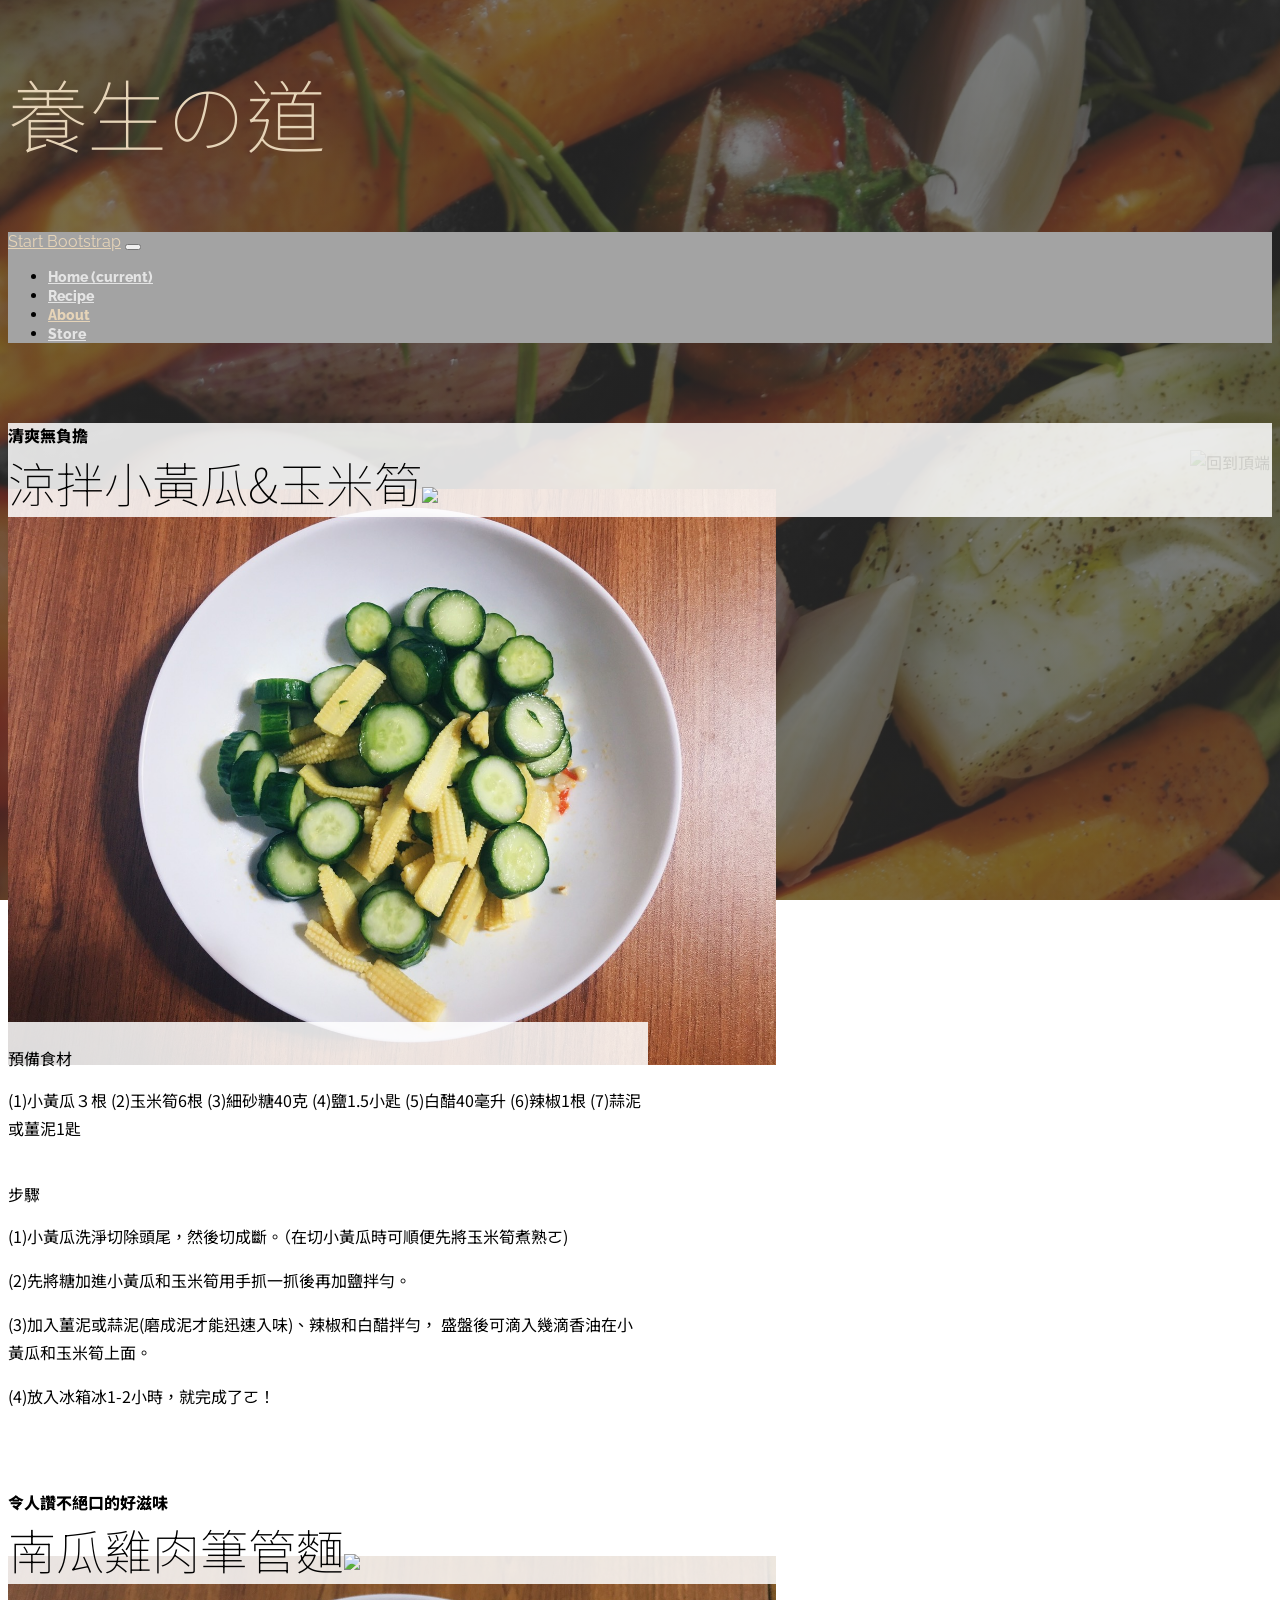
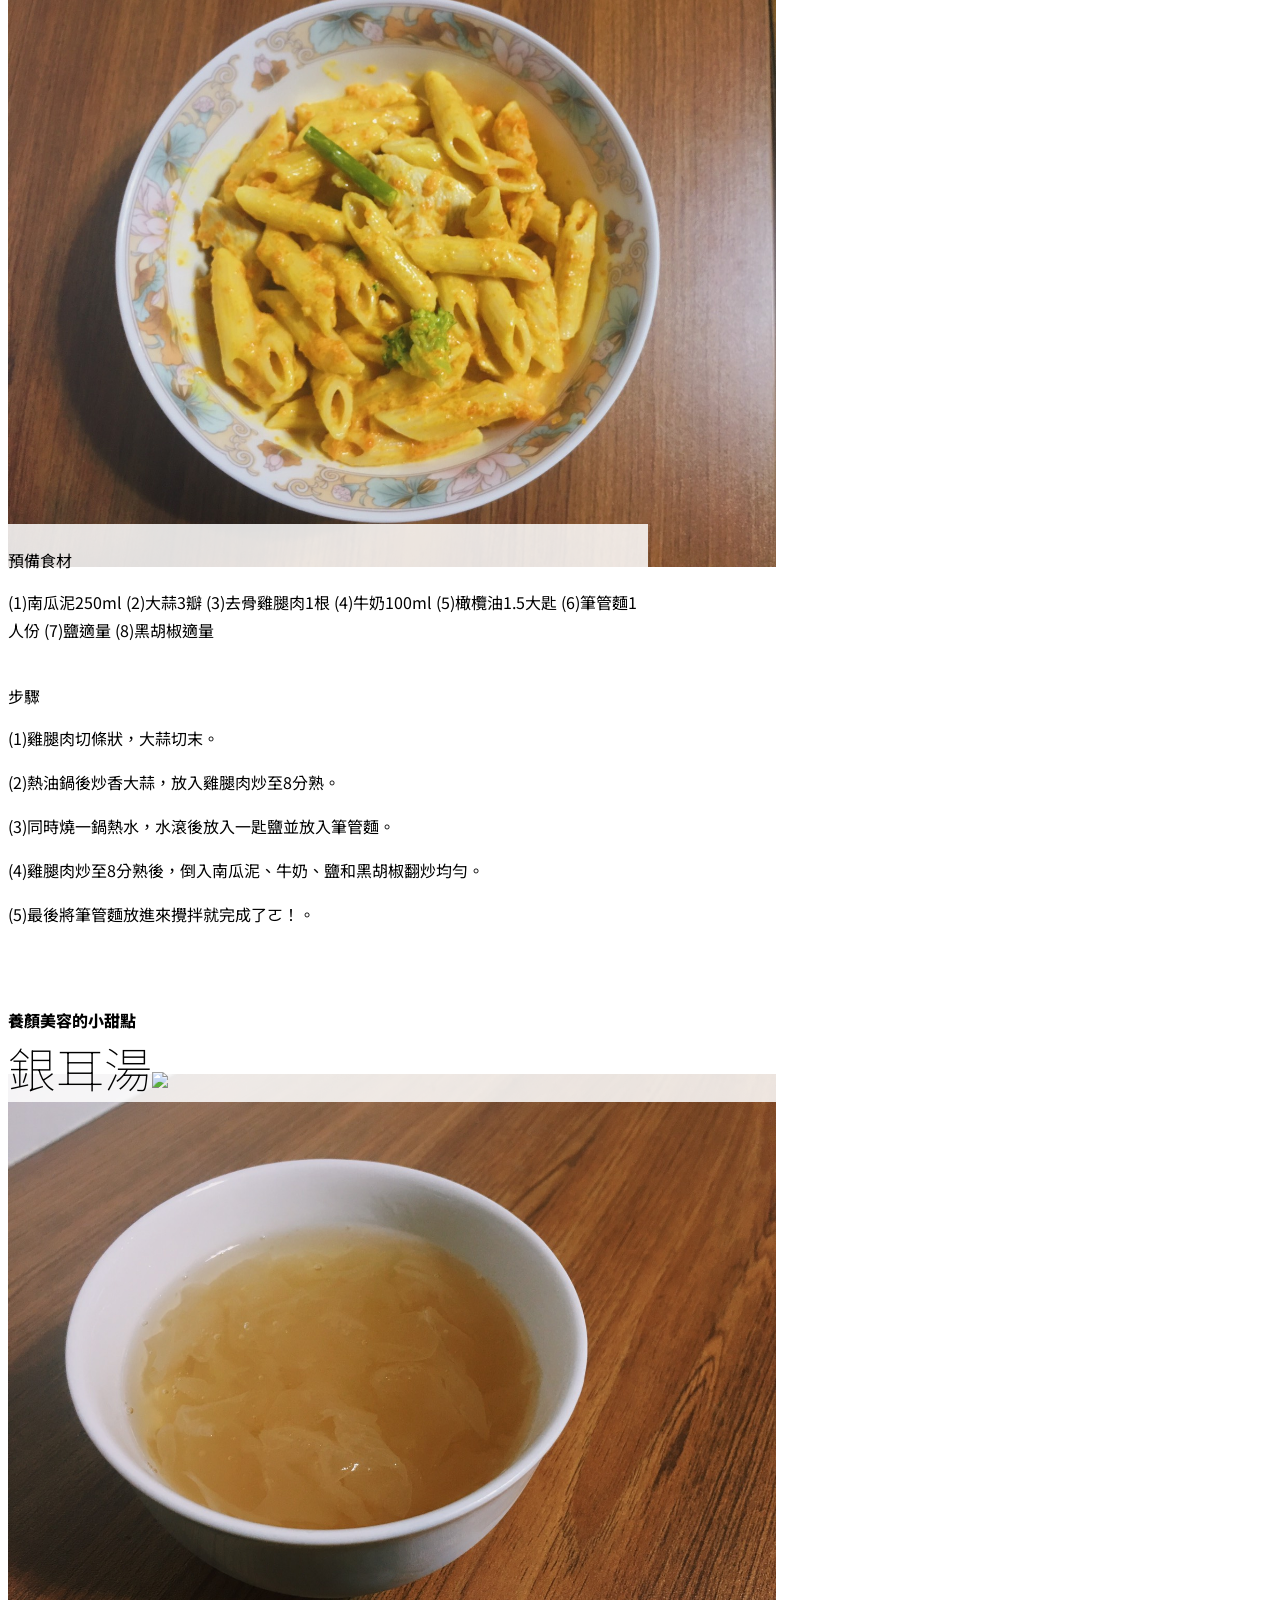
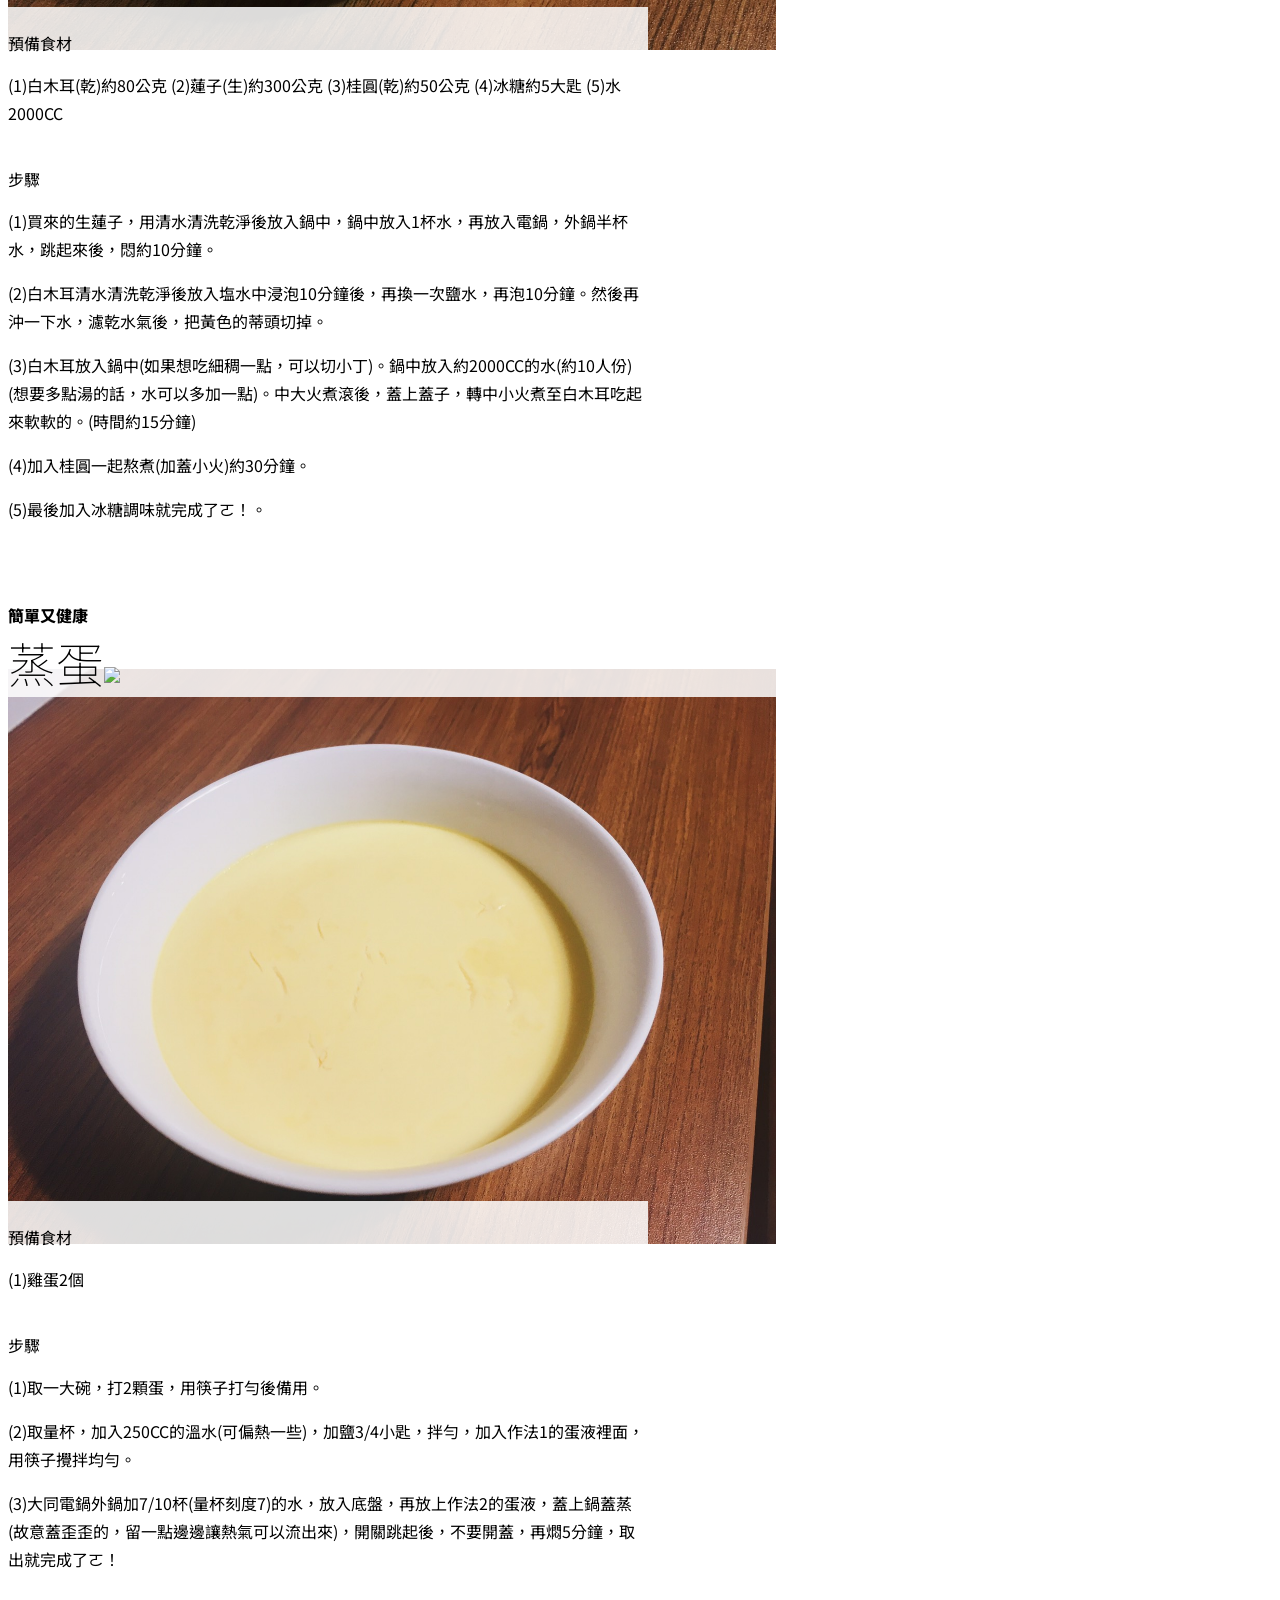
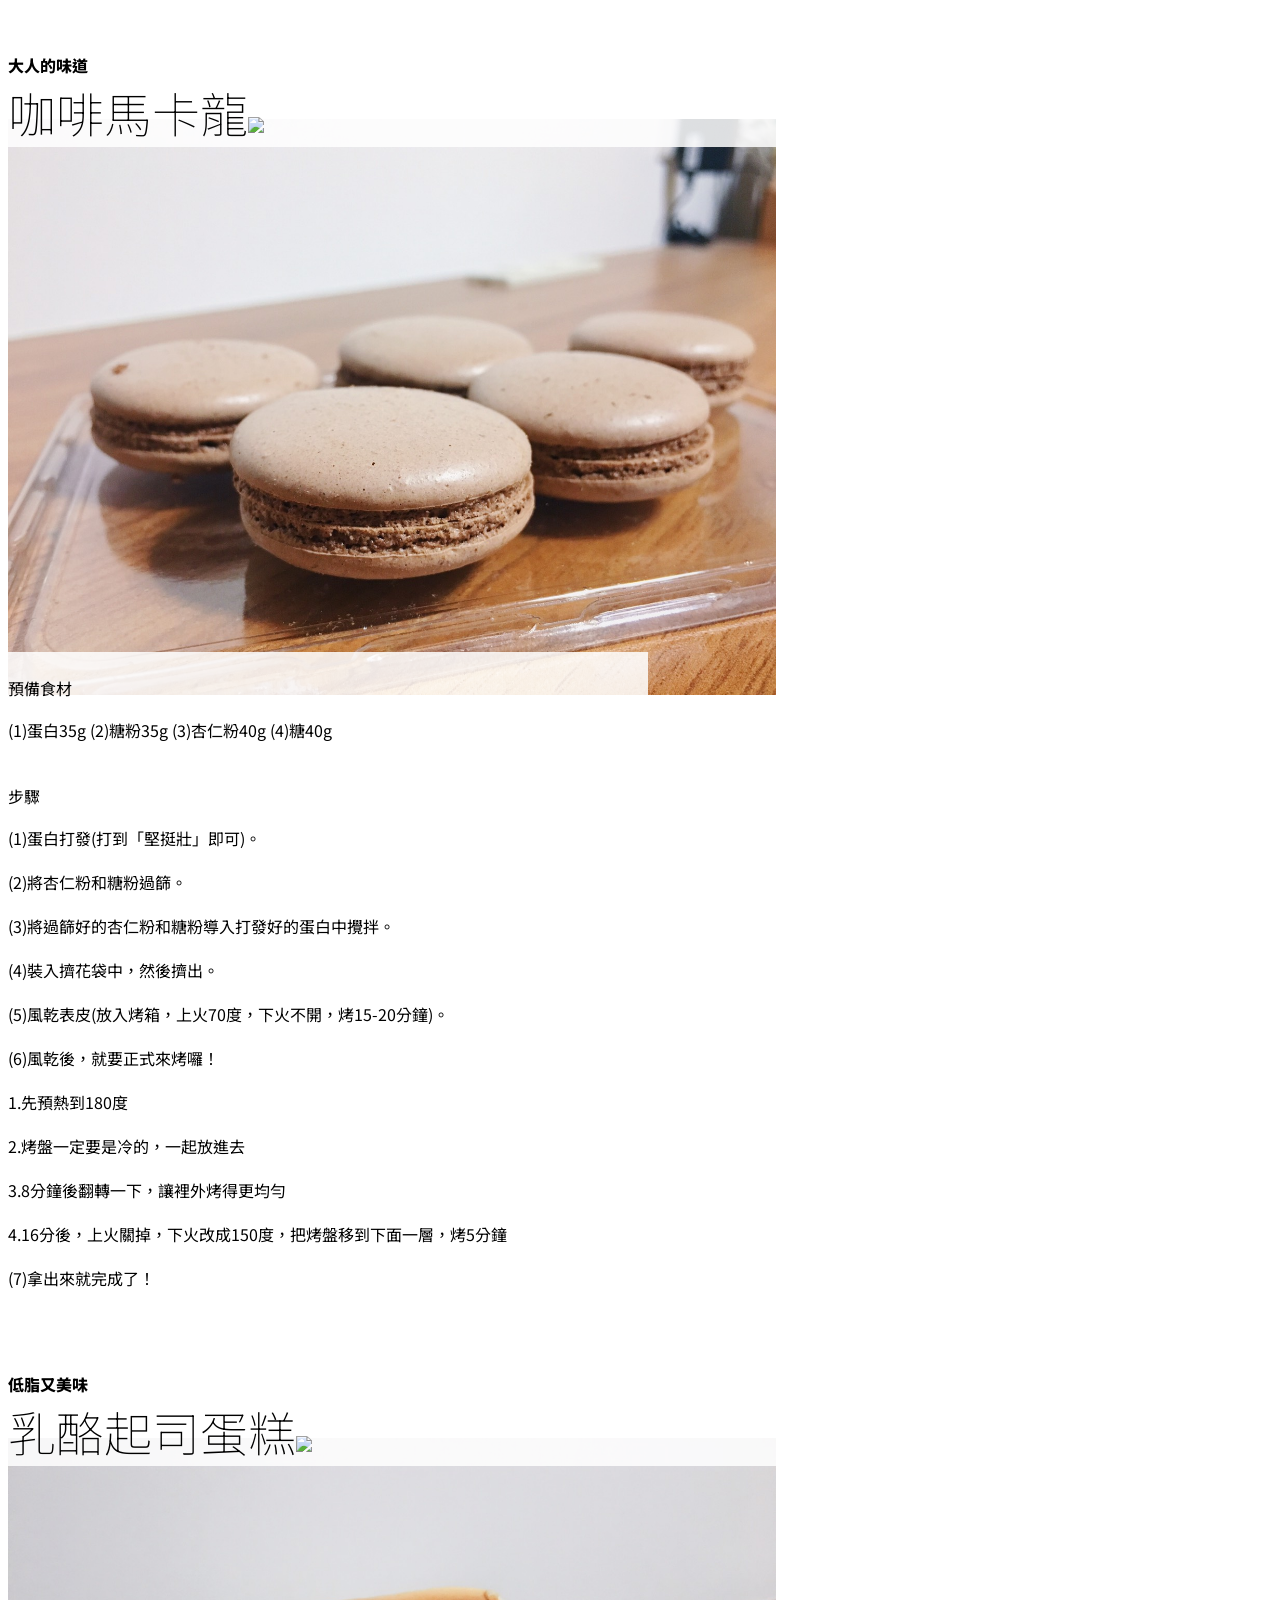
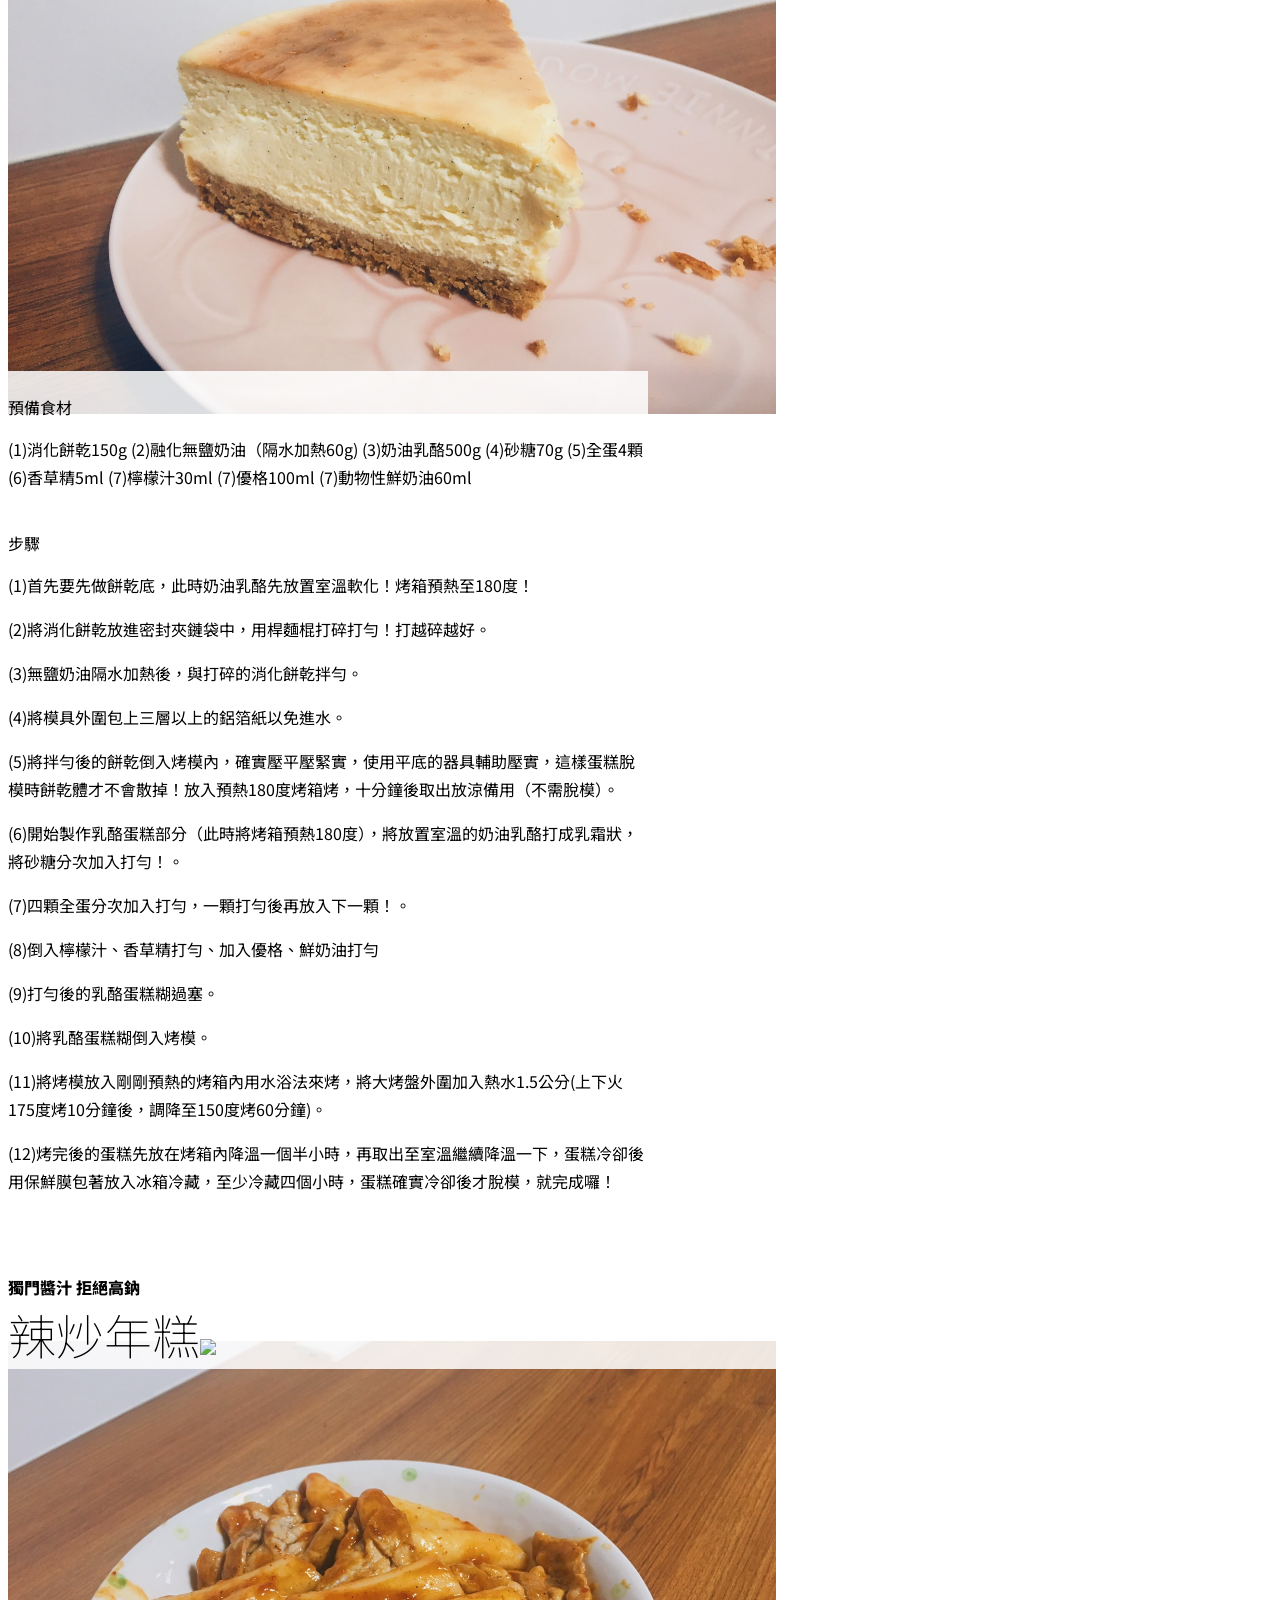
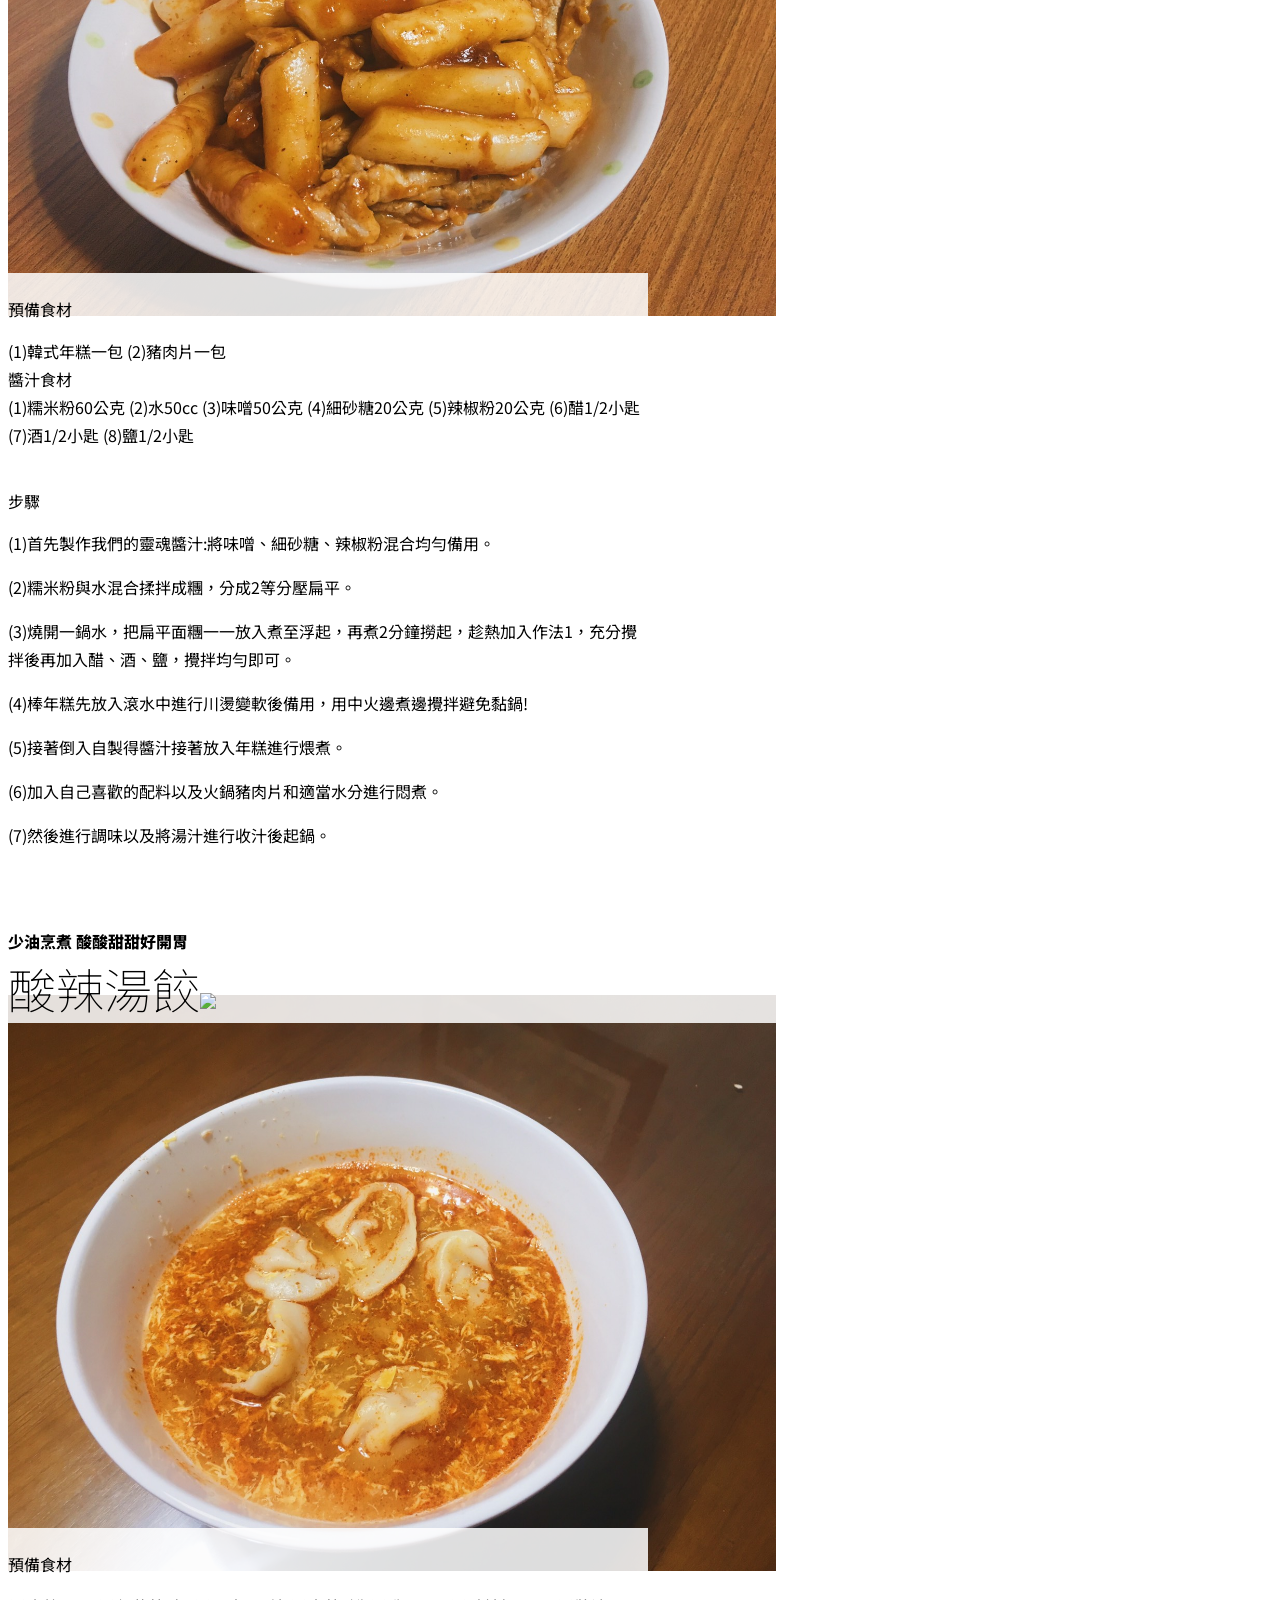
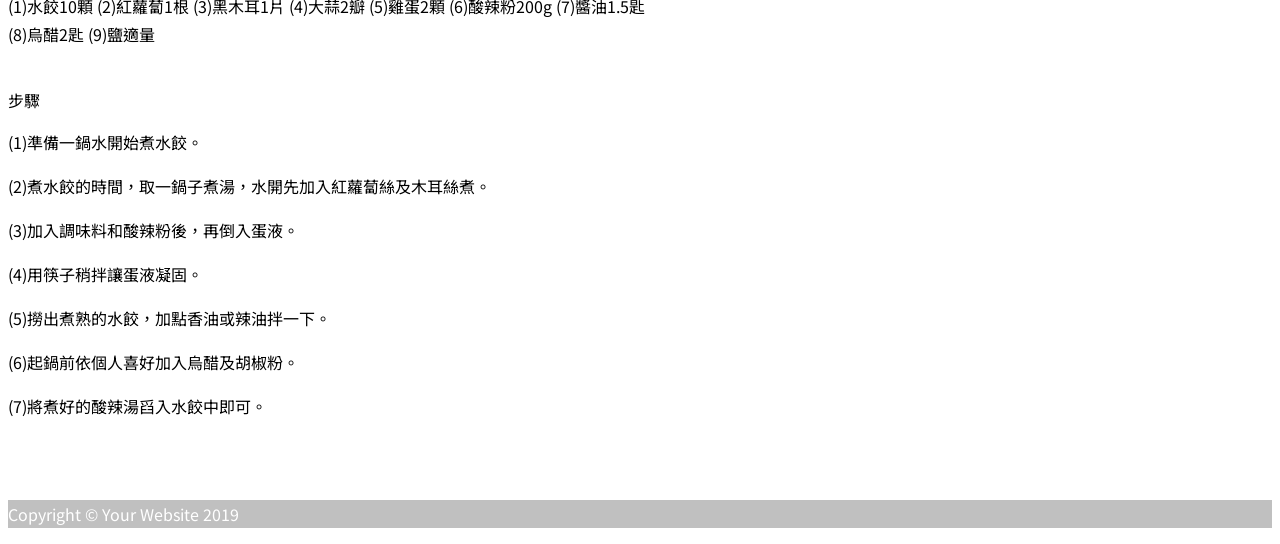
==== about.html @ 96e147b9 "Update about.html" ====
<!DOCTYPE html>
	<html lang="en">
	

	<head>
	<link href="https://unpkg.com/aos@2.3.1/dist/aos.css" rel="stylesheet">
	  <meta charset="utf-8">
	  <meta name="viewport" content="width=device-width, initial-scale=1, shrink-to-fit=no">
	  <meta name="description" content="">
	  <meta name="author" content="">
	

	  <title>養生の道--食譜</title>
	

	  <!-- Bootstrap core CSS -->
	  <link href="vendor/bootstrap/css/bootstrap.min.css" rel="stylesheet">
	

	  <!-- Custom fonts for this template -->
	  <link href="https://fonts.googleapis.com/css?family=Raleway:100,100i,200,200i,300,300i,400,400i,500,500i,600,600i,700,700i,800,800i,900,900i" rel="stylesheet">
	  <link href="https://fonts.googleapis.com/css?family=Lora:400,400i,700,700i" rel="stylesheet">
	

	  <!-- Custom styles for this template -->
	  <link href="css/business-casual.min.css" rel="stylesheet">
	

	  <!-- google正體中文字型 -->
	  <link href="https://fonts.googleapis.com/css?family=Noto+Sans+TC" rel="stylesheet">
	  
	  <!-- Custom styles for this template -->
	  <link href="css/resume.min.css" rel="stylesheet">
	

	  <!-- 連接新的css檔案 -->
	  <link href="css/myresume.css" rel="stylesheet">
	<script src='http://ajax.googleapis.com/ajax/libs/jquery/1.8.2/jquery.min.js'></script>
		
		
	</head>
		
	

	

	

	<body>
		
	  <h1 class="site-heading text-center text-white d-none d-lg-block" id="home">
	    <span class="site-heading-upper text-primary mb-3"></span>
	    <span class="site-heading-lower text-primary mb-3">養生の道</span>
	  </h1>
	

	

	  <!-- Navigation -->
	 <div class="dropdowns">
	  <nav class="navbar navbar-expand-lg navbar-dark py-lg-4" id="mainNav">
	    <div class="container">
	      <a class="navbar-brand text-uppercase text-expanded font-weight-bold d-lg-none" href="#">Start Bootstrap</a>
	      <button class="navbar-toggler" type="button" data-toggle="collapse" data-target="#navbarResponsive" aria-controls="navbarResponsive" aria-expanded="false" aria-label="Toggle navigation">
	        <span class="navbar-toggler-icon"></span>
	      </button>
	      <div class="collapse navbar-collapse" id="navbarResponsive">
	        <ul class="navbar-nav mx-auto">
	          <li class="nav-item px-lg-4">
	            <a class="nav-link text-uppercase text-expanded" href="index.html">Home
	              <span class="sr-only">(current)</span>
	            </a>
	          </li>
	          <li class="nav-item px-lg-4">
	            <a class="nav-link text-uppercase text-expanded" href="products.html">Recipe</a>
	          </li>
	          <li class="nav-item active px-lg-4">
	            <a class="nav-link text-uppercase text-expanded" href="about.html">About</a>
	          </li>
	          <li class="nav-item px-lg-4">
	            <a class="nav-link text-uppercase text-expanded" href="store.html">Store</a>
	          </li>
	        </ul>
	      </div>
	    </div>
	  </nav>
	   </div>
	

		
		
	  <section class="page-section" id="1"> 
	    <div class="container" data-aos="fade-up">
	      <div class="product-item" data-aos="fade-up">
	        <div class="product-item-title d-flex" data-aos="fade-up">
	          <div class="bg-faded p-5 d-flex ml-auto rounded" data-aos="fade-up">
	            <h2 class="section-heading mb-0">
	              <span class="section-heading-upper">清爽無負擔</span>
	              <span class="section-heading-lower">涼拌小黃瓜&玉米筍<img src="https://img.icons8.com/wired/64/000000/salad.png"></span>
	            </h2>
	          </div>
	        </div>
	        <img class="product-item-img mx-auto d-flex rounded img-fluid mb-3 mb-lg-0" src="img/小黃瓜.jpg" alt="小黃瓜" data-aos="fade-up">
	        <div class="product-item-description d-flex mr-auto">
	          <div class="bg-faded p-5 rounded" data-aos="fade-up">
	            <br>預備食材</br>
	           <p class="mb-0">(1)小黃瓜３根
	                (2)玉米筍6根
	                (3)細砂糖40克
	                (4)鹽1.5小匙
	                (5)白醋40毫升
	                (6)辣椒1根
	                (7)蒜泥或薑泥1匙
	                </p>
	          <br>步驟</br>
	            <p class="mb-0">(1)小黃瓜洗淨切除頭尾，然後切成斷。（在切小黃瓜時可順便先將玉米筍煮熟ㄛ)</p>
	            <p class="mb-0">(2)先將糖加進小黃瓜和玉米筍用手抓一抓後再加鹽拌勻。</p>
	            <p class="mb-0">(3)加入薑泥或蒜泥(磨成泥才能迅速入味)、辣椒和白醋拌勻， 盛盤後可滴入幾滴香油在小黃瓜和玉米筍上面。</p>
	            <p class="mb-0">(4)放入冰箱冰1-2小時，就完成了ㄛ！</p>
	          </div>
	        </div>
	      </div>
	    </div>
	  </section>
	

	  <section class="page-section" id="2">
	    <div class="container" data-aos="fade-up">
	      <div class="product-item">
	        <div class="product-item-title d-flex">
	          <div class="bg-faded p-5 d-flex mr-auto rounded">
	            <h2 class="section-heading mb-0">
	              <span class="section-heading-upper">令人讚不絕口的好滋味</span>
	              <span class="section-heading-lower">南瓜雞肉筆管麵<img src="https://img.icons8.com/ios/50/000000/pumpkin.png"></span>
	            </h2>
	          </div>
	        </div>
	        <img class="product-item-img mx-auto d-flex rounded img-fluid mb-3 mb-lg-0" src="img/南瓜麵.jpg" alt="南瓜麵">
	        <div class="product-item-description d-flex ml-auto">
	          <div class="bg-faded p-5 rounded" data-aos="fade-up">
	            <br>預備食材</br>
	           <p class="mb-0">(1)南瓜泥250ml
	                (2)大蒜3瓣
	                (3)去骨雞腿肉1根
	                (4)牛奶100ml
	                (5)橄欖油1.5大匙
	                (6)筆管麵1人份
	                (7)鹽適量
	                (8)黑胡椒適量
	               
	                </p>
	          <br>步驟</br>
	            <p class="mb-0">(1)雞腿肉切條狀，大蒜切末。</p>
	            <p class="mb-0">(2)熱油鍋後炒香大蒜，放入雞腿肉炒至8分熟。</p>
	            <p class="mb-0">(3)同時燒一鍋熱水，水滾後放入一匙鹽並放入筆管麵。</p>
	            <p class="mb-0">(4)雞腿肉炒至8分熟後，倒入南瓜泥、牛奶、鹽和黑胡椒翻炒均勻。</p>
	            <p class="mb-0">(5)最後將筆管麵放進來攪拌就完成了ㄛ！。</p>
	          </div>
	        </div>
	      </div>
	    </div>
	  </section>
	

	  <section class="page-section" id="3">
	    <div class="container" data-aos="fade-up">
	      <div class="product-item">
	        <div class="product-item-title d-flex">
	          <div class="bg-faded p-5 d-flex ml-auto rounded">
	            <h2 class="section-heading mb-0">
	              <span class="section-heading-upper">養顏美容的小甜點</span>
	              <span class="section-heading-lower">銀耳湯<img src="https://img.icons8.com/ios/50/000000/bowl-with-spoon.png"></span>
	            </h2>
	          </div>
	        </div>
	        <img class="product-item-img mx-auto d-flex rounded img-fluid mb-3 mb-lg-0" src="img/銀耳湯.jpg" alt="銀耳湯">
	        <div class="product-item-description d-flex mr-auto">
	          <div class="bg-faded p-5 rounded" data-aos="fade-up">
	             <br>預備食材</br>
	           <p class="mb-0">(1)白木耳(乾)約80公克
	                (2)蓮子(生)約300公克
	                (3)桂圓(乾)約50公克
	                (4)冰糖約5大匙
	                (5)水2000CC
	                </p>
	          <br>步驟</br>
	            <p class="mb-0">(1)買來的生蓮子，用清水清洗乾淨後放入鍋中，鍋中放入1杯水，再放入電鍋，外鍋半杯水，跳起來後，悶約10分鐘。</p>
	            <p class="mb-0">(2)白木耳清水清洗乾淨後放入塩水中浸泡10分鐘後，再換一次鹽水，再泡10分鐘。然後再沖一下水，濾乾水氣後，把黃色的蒂頭切掉。</p>
	            <p class="mb-0">(3)白木耳放入鍋中(如果想吃細稠一點，可以切小丁)。鍋中放入約2000CC的水(約10人份)(想要多點湯的話，水可以多加一點)。中大火煮滾後，蓋上蓋子，轉中小火煮至白木耳吃起來軟軟的。(時間約15分鐘)</p>
	            <p class="mb-0">(4)加入桂圓一起熬煮(加蓋小火)約30分鐘。</p>
	            <p class="mb-0">(5)最後加入冰糖調味就完成了ㄛ！。</p>
	          
	          
	          </div>
	        </div>
	      </div>
	    </div>
	  </section>
	

	  <section class="page-section" id="4">
	    <div class="container" data-aos="fade-up">
	      <div class="product-item">
	        <div class="product-item-title d-flex">
	          <div class="bg-faded p-5 d-flex mr-auto rounded">
	            <h2 class="section-heading mb-0">
	              <span class="section-heading-upper">簡單又健康</span>
	              <span class="section-heading-lower">蒸蛋<img src="https://img.icons8.com/ios/50/000000/eggs.png"></span>
	            </h2>
	          </div>
	        </div>
	        <img class="product-item-img mx-auto d-flex rounded img-fluid mb-3 mb-lg-0" src="img/蒸蛋.jpg" alt="蒸蛋">
	        <div class="product-item-description d-flex ml-auto">
	          <div class="bg-faded p-5 rounded" data-aos="fade-up">
	            <br>預備食材</br>
	           <p class="mb-0">(1)雞蛋2個
	                </p>
	          <br>步驟</br>
	            <p class="mb-0">(1)取一大碗，打2顆蛋，用筷子打勻後備用。</p>
	            <p class="mb-0">(2)取量杯，加入250CC的溫水(可偏熱一些)，加鹽3/4小匙，拌勻，加入作法1的蛋液裡面，用筷子攪拌均勻。</p>
	            <p class="mb-0">(3)大同電鍋外鍋加7/10杯(量杯刻度7)的水，放入底盤，再放上作法2的蛋液，蓋上鍋蓋蒸(故意蓋歪歪的，留一點邊邊讓熱氣可以流出來)，開關跳起後，不要開蓋，再燜5分鐘，取出就完成了ㄛ！</p>
	           
	          
	          </div>
	        </div>
	      </div>
	    </div>
	  </section>
	

	    <section class="page-section" id="5">
	    <div class="container" data-aos="fade-up">
	      <div class="product-item">
	        <div class="product-item-title d-flex">
	          <div class="bg-faded p-5 d-flex ml-auto rounded">
	            <h2 class="section-heading mb-0">
	              <span class="section-heading-upper">大人的味道</span>
	              <span class="section-heading-lower">咖啡馬卡龍<img src="https://img.icons8.com/wired/64/000000/pink-macaroon.png"></span>
	            </h2>
	          </div>
	        </div>
	        <img class="product-item-img mx-auto d-flex rounded img-fluid mb-3 mb-lg-0" src="img/馬卡龍.jpg" alt="馬卡龍">
	        <div class="product-item-description d-flex mr-auto">
	          <div class="bg-faded p-5 rounded" data-aos="fade-up">
	              <br>預備食材</br>
	           <p class="mb-0">(1)蛋白35g
	                (2)糖粉35g
	                (3)杏仁粉40g
	                (4)糖40g
	                </p>
	          <br>步驟</br>
	            <p class="mb-0">(1)蛋白打發(打到「堅挺壯」即可)。</p>
	            <p class="mb-0">(2)將杏仁粉和糖粉過篩。</p>
	            <p class="mb-0">(3)將過篩好的杏仁粉和糖粉導入打發好的蛋白中攪拌。</p>
	            <p class="mb-0">(4)裝入擠花袋中，然後擠出。</p>
	            <p class="mb-0">(5)風乾表皮(放入烤箱，上火70度，下火不開，烤15-20分鐘)。</p>
	            <p class="mb-0">(6)風乾後，就要正式來烤囉！</p>
	            <p class="mb-0">       1.先預熱到180度</p>
	            <p class="mb-0">       2.烤盤一定要是冷的，一起放進去</p>
	            <p class="mb-0">       3.8分鐘後翻轉一下，讓裡外烤得更均勻</p>
	            <p class="mb-0">       4.16分後，上火關掉，下火改成150度，把烤盤移到下面一層，烤5分鐘</p>
	            <p class="mb-0">(7)拿出來就完成了！</p>
	          </div>
	        </div>
	      </div>
	    </div>
	  </section>
	  
	  <section class="page-section" id="6">
	    <div class="container" data-aos="fade-up">
	      <div class="product-item">
	        <div class="product-item-title d-flex">
	          <div class="bg-faded p-5 d-flex mr-auto rounded">
	            <h2 class="section-heading mb-0">
	              <span class="section-heading-upper">低脂又美味</span>
	              <span class="section-heading-lower">乳酪起司蛋糕<img src="https://img.icons8.com/wired/64/000000/piece-of-lemon-cake.png"></span>
	            </h2>
	          </div>
	        </div>
	        <img class="product-item-img mx-auto d-flex rounded img-fluid mb-3 mb-lg-0" src="img/蛋糕.jpg" alt="蛋糕">
	        <div class="product-item-description d-flex ml-auto">
	          <div class="bg-faded p-5 rounded" data-aos="fade-up">
	             <br>預備食材</br>
	           <p class="mb-0">(1)消化餅乾150g
	                (2)融化無鹽奶油（隔水加熱60g)
	                (3)奶油乳酪500g
	                (4)砂糖70g
	                (5)全蛋4顆
	                (6)香草精5ml
	                (7)檸檬汁30ml
	                (7)優格100ml
	                (7)動物性鮮奶油60ml
	                </p>
	          <br>步驟</br>
	            <p class="mb-0">(1)首先要先做餅乾底，此時奶油乳酪先放置室溫軟化！烤箱預熱至180度！</p>
	            <p class="mb-0">(2)將消化餅乾放進密封夾鏈袋中，用桿麵棍打碎打勻！打越碎越好。</p>
	            <p class="mb-0">(3)無鹽奶油隔水加熱後，與打碎的消化餅乾拌勻。</p>
	            <p class="mb-0">(4)將模具外圍包上三層以上的鋁箔紙以免進水。</p>
	            <p class="mb-0">(5)將拌勻後的餅乾倒入烤模內，確實壓平壓緊實，使用平底的器具輔助壓實，這樣蛋糕脫模時餅乾體才不會散掉！放入預熱180度烤箱烤，十分鐘後取出放涼備用（不需脫模）。</p>
	            <p class="mb-0">(6)開始製作乳酪蛋糕部分（此時將烤箱預熱180度），將放置室溫的奶油乳酪打成乳霜狀，將砂糖分次加入打勻！。</p>
	            <p class="mb-0">(7)四顆全蛋分次加入打勻，一顆打勻後再放入下一顆！。</p>
	            <p class="mb-0">(8)倒入檸檬汁、香草精打勻、加入優格、鮮奶油打勻</p>
	            <p class="mb-0">(9)打勻後的乳酪蛋糕糊過塞。</p>
	            <p class="mb-0">(10)將乳酪蛋糕糊倒入烤模。</p>
	            <p class="mb-0">(11)將烤模放入剛剛預熱的烤箱內用水浴法來烤，將大烤盤外圍加入熱水1.5公分(上下火175度烤10分鐘後，調降至150度烤60分鐘)。</p>
	            <p class="mb-0">(12)烤完後的蛋糕先放在烤箱內降溫一個半小時，再取出至室溫繼續降溫一下，蛋糕冷卻後用保鮮膜包著放入冰箱冷藏，至少冷藏四個小時，蛋糕確實冷卻後才脫模，就完成囉！</p>
	          </div>
	        </div>
	      </div>
	    </div>
	  </section>
	

	    <section class="page-section" id="7">
	    <div class="container" data-aos="fade-up">
	      <div class="product-item">
	        <div class="product-item-title d-flex">
	          <div class="bg-faded p-5 d-flex ml-auto rounded">
	            <h2 class="section-heading mb-0">
	              <span class="section-heading-upper">獨門醬汁 拒絕高鈉</span>
	              <span class="section-heading-lower">辣炒年糕<img src="https://img.icons8.com/ios/50/000000/chili-pepper.png"></span>
	            </h2>
	          </div>
	        </div>
	        <img class="product-item-img mx-auto d-flex rounded img-fluid mb-3 mb-lg-0" src="img/辣炒年糕.jpg" alt="辣炒年糕">
	        <div class="product-item-description d-flex mr-auto">
	          <div class="bg-faded p-5 rounded" data-aos="fade-up">
	             <br>預備食材</br>
	            <p class="mb-0">(1)韓式年糕一包
	              (2)豬肉片一包
	             <br>醬汁食材</br>
	              (1)糯米粉60公克
	        (2)水50cc
	        (3)味噌50公克
	        (4)細砂糖20公克
	        (5)辣椒粉20公克
	        (6)醋1/2小匙
	        (7)酒1/2小匙
	        (8)鹽1/2小匙
	        </p>
	      <br>步驟</br>
	       <p class="mb-0">(1)首先製作我們的靈魂醬汁:將味噌、細砂糖、辣椒粉混合均勻備用。</p>
	            <p class="mb-0">(2)糯米粉與水混合揉拌成糰，分成2等分壓扁平。</p>
	            <p class="mb-0">(3)燒開一鍋水，把扁平面糰一一放入煮至浮起，再煮2分鐘撈起，趁熱加入作法1，充分攪拌後再加入醋、酒、鹽，攪拌均勻即可。</p>
	            <p class="mb-0">(4)棒年糕先放入滾水中進行川燙變軟後備用，用中火邊煮邊攪拌避免黏鍋!</p>
	            <p class="mb-0">(5)接著倒入自製得醬汁接著放入年糕進行煨煮。</p>
	            <p class="mb-0">(6)加入自己喜歡的配料以及火鍋豬肉片和適當水分進行悶煮。</p>
	            <p class="mb-0">(7)然後進行調味以及將湯汁進行收汁後起鍋。</p>
	            <p class="mb-0"></p>
	          </div>
	        </div>
	      </div>
	    </div>
	  </section>
	

	  <section class="page-section" id="8">
	    <div class="container" data-aos="fade-up">
	      <div class="product-item">
	        <div class="product-item-title d-flex">
	          <div class="bg-faded p-5 d-flex mr-auto rounded">
	            <h2 class="section-heading mb-0">
	              <span class="section-heading-upper">少油烹煮 酸酸甜甜好開胃</span>
	              <span class="section-heading-lower">酸辣湯餃<img src="https://img.icons8.com/wired/64/000000/dim-sum.png"></span>
	            </h2>
	          </div>
	        </div>
	        <img class="product-item-img mx-auto d-flex rounded img-fluid mb-3 mb-lg-0" src="img/酸辣湯餃.jpg" alt="酸辣湯餃">
	        <div class="product-item-description d-flex ml-auto">
	          <div class="bg-faded p-5 rounded" data-aos="fade-up">
	            <br>預備食材</br>
	            <p class="mb-0">(1)水餃10顆
	(2)紅蘿蔔1根
	(3)黑木耳1片
	(4)大蒜2瓣
	(5)雞蛋2顆
	(6)酸辣粉200g
	(7)醬油1.5匙
	(8)烏醋2匙
	(9)鹽適量
	</p>
	            <br>步驟</br>
	        <p class="mb-0">(1)準備一鍋水開始煮水餃。</p>
	            <p class="mb-0">(2)煮水餃的時間，取一鍋子煮湯，水開先加入紅蘿蔔絲及木耳絲煮。</p>
	            <p class="mb-0">(3)加入調味料和酸辣粉後，再倒入蛋液。</p>
	            <p class="mb-0">(4)用筷子稍拌讓蛋液凝固。</p>
	            <p class="mb-0">(5)撈出煮熟的水餃，加點香油或辣油拌一下。</p>
	            <p class="mb-0">(6)起鍋前依個人喜好加入烏醋及胡椒粉。</p>
	            <p class="mb-0">(7)將煮好的酸辣湯舀入水餃中即可。</p>
	        </div>
	      </div>
	    </div>
	  </section>
	

	  <footer class="footer text-faded text-center py-5">
	    <div class="container">
	      <p class="m-0 small">Copyright &copy; Your Website 2019</p>
	    </div>
	  </footer>
	

	  <!-- Bootstrap core JavaScript -->
	  <script src="vendor/jquery/jquery.min.js"></script>
	  <script src="vendor/bootstrap/js/bootstrap.bundle.min.js"></script>
	  <script src="https://unpkg.com/aos@2.3.1/dist/aos.js"></script>
	  <script>
	  AOS.init();
	</script>
	<!-- 回到頂端按鈕 start -->
	<script>
	//<![CDATA[
	(function () {
	$("body").append("<img id='goTopButton' style='display: none; z-index: 5; cursor: pointer;' title='回到頂端'/>");
	var img = "http://1.bp.blogspot.com/-zMfrIkyhlVs/Uh7FePoKU8I/AAAAAAAAHnA/WA0H_vbWAWc/s1600/go-top.png",
	locatioin = 1/2, // 按鈕出現在螢幕的高度
	right = 10, // 距離右邊 px 值
	opacity = 0.3, // 透明度
	speed = 500, // 捲動速度
	$button = $("#goTopButton"),
	$body = $(document),
	$win = $(window);
	$button.attr("src", img);
	$button.on({
	mouseover: function() {$button.css("opacity", 1);},
	mouseout: function() {$button.css("opacity", opacity);},
	click: function() {$("html, body").animate({scrollTop: 0}, speed);}
	});
	window.goTopMove = function () {
	var scrollH = $body.scrollTop(),
	winH = $win.height(),
	css = {"top": winH * locatioin + "px", "position": "fixed", "right": right, "opacity": opacity};
	if(scrollH > 20) {
	$button.css(css);
	$button.fadeIn("slow");
	} else {
	$button.fadeOut("slow");
	}
	};
	$win.on({
	scroll: function() {goTopMove();},
	resize: function() {goTopMove();}
	});
	} )();
	//]]>
	</script>
	<!-- 回到頂端按鈕 end, Design by WFU BLOG -->
	

	<script type="text/javascript">
	$(function() {
	  $(window).scroll(function() {
	    if ($(this).scrollTop() > 495)  {          /* 要滑動到選單的距離 */
	       $('.dropdowns').addClass('navFixed');   /* 幫選單加上固定效果 */
	    } else {
	      $('.dropdowns').removeClass('navFixed'); /* 移除選單固定效果 */
	    }
	  });
	});
	</script>  
	

	

	</body>
	

	</html>
---- css/business-casual.min.css ----
/*!
 * Start Bootstrap - Business Casual v5.0.6 (https://startbootstrap.com/template-overviews/business-casual)
 * Copyright 2013-2019 Start Bootstrap
 * Licensed under MIT (https://github.com/BlackrockDigital/startbootstrap-business-casual/blob/master/LICENSE)
 */body{font-family:Lora;background:-webkit-gradient(linear,left top,left bottom,from(rgba(52, 52, 52,0.65))),url(../img/底圖1.jpg);background:linear-gradient(255,255,0,0.3)),url(../img/bg.jpg);background-attachment:fixed;background-position:center;background-size:cover}h1,h2,h3,h4,h5,h6{font-family:Raleway}p{line-height:1.75}.text-faded{color:#ffffff}.site-heading{margin-top:5rem;margin-bottom:5rem;text-transform:uppercase;line-height:1;font-family:Raleway}.site-heading .site-heading-upper{display:block;font-size:2rem;font-weight:800}.site-heading .site-heading-lower{font-size:5rem;font-weight:100;line-height:4rem}.page-section{margin-top:5rem;margin-bottom:5rem}.section-heading{text-transform:uppercase}.section-heading .section-heading-upper{display:block;font-size:1rem;font-weight:800}.section-heading .section-heading-lower{display:block;font-size:3rem;font-weight:100}.bg-faded{background-color:rgba(255,255,255,.85)}#mainNav{background-color:rgba(52, 52, 52,0.65);font-family:Raleway}#mainNav .navbar-brand{color:#e6d4b8}#mainNav .navbar-nav .nav-item .nav-link{color:rgba(255,255,255,.7);font-weight:800}#mainNav .navbar-nav .nav-item.active .nav-link{color:#e6d4b8}@media (min-width:992px){#mainNav .navbar-nav .nav-item .nav-link{font-size:.9rem}#mainNav .navbar-nav .nav-item .nav-link:hover{color:rgba(255,255,255,.4)}#mainNav .navbar-nav .nav-item.active .nav-link:hover{color:#e6d4b8}}.btn-xl{font-weight:700;font-size:.8rem;padding-top:1.5rem;padding-bottom:1.5rem;padding-left:2rem;padding-right:2rem}.intro{position:relative}@media (min-width:992px){.intro .intro-img{width:75%;float:right}.intro .intro-text{left:0;width:60%;margin-top:3rem;position:absolute}.intro .intro-text .intro-button{width:100%;left:0;position:absolute;bottom:-2rem}}@media (min-width:1200px){.intro .intro-text{width:45%}}.cta{padding-top:5rem;padding-bottom:5rem;background-color:rgba(230,167,86,.9)}.cta .cta-inner{position:relative;padding:3rem;margin:.5rem;background-color:rgba(255,255,255,.85)}.cta .cta-inner:before{border-radius:.5rem;content:'';position:absolute;top:-.5rem;bottom:-.5rem;left:-.5rem;right:-.5rem;border:.25rem solid rgba(255,255,255,.85)}@media (min-width:992px){.about-heading .about-heading-img{position:relative;z-index:0}.about-heading .about-heading-content{margin-top:-5rem;position:relative;z-index:1}}@media (min-width:992px){.product-item .product-item-title{position:relative;z-index:1;margin-bottom:-3rem}.product-item .product-item-img{position:relative;z-index:0;max-width:60vw}.product-item .product-item-description{position:relative;z-index:1;margin-top:-3rem;max-width:50vw}}.list-hours{font-size:.9rem}.list-hours .list-hours-item{border-bottom:1px solid rgba(230,167,86,.5);padding-bottom:.25rem;margin-bottom:1rem;font-style:italic}.list-hours .list-hours-item.today{font-weight:700;color:#b53823}@media (min-width:992px){.list-hours{width:50%;font-size:1.1rem}}.address strong{font-size:1.2rem}.footer{background-color:rgba(192,192,192,1)}.text-primary{color:#e6d4b8!important}.bg-primary{background-color:#e6d4b8!important}.btn{-webkit-box-shadow:0 3px 3px 0 rgba(33,37,41,.1);box-shadow:0 3px 3px 0 rgba(33,37,41,.1)}.btn-primary{background-color:#e6d4b8;border-color:#e6d4b8}.btn-primary:active,.btn-primary:focus,.btn-primary:hover{background-color:#df902a;border-color:#df902a}.font-weight-light{font-weight:100!important}
---- css/myresume.css ----
body{
font-family: 'Noto Sans TC', sans-serif;
}
h1,h2,h3,h4,h5,h6 {
  font-family: 'Noto Sans TC', sans-serif; 
  text-transform: none;
}
.subheading {
  font-family: 'Noto Sans TC', sans-serif;
  font-size: 1.2rem;
  text-transform:none;
  letter-spacing:-0.05rem;
}
h1 .text-primary {
        font-family: 'Noto Sans TC', sans-serif;
	font-size: 3rem;
	letter-spacing: -0.05rem;
	line-height: 3rem;
}

.graph_set {
	margin-top:3rem;
}

.map-container-6{
overflow:hidden;
padding-bottom:56.25%;
position:relative;
height:0;
background-color: #e6d4b8 !important;
}
.map-container-6 iframe{
left:0;
top:0;
height:100%;
width:100%;
position:absolute;
}

.text-primary {
  color: #e6d4b8 !important;
}

.bg-primary {
  background-color: #e6d4b8 !important;
}

.btn-primary {
  background-color: #e6d4b8 !important;
  border-color: #e6d4b8 !important;
}

.btn-primary:hover, .btn-primary:focus, .btn-primary:active {
  background-color: #df902a !important;
  border-color: #df902a !important;
}

.cta {
  padding-top: 5rem;
  padding-bottom: 5rem;
  background-color: #e6d4b8 !important;
}

#mainNav {
  background-color: #a3a3a3; !important
  font-family: 'Raleway';
}

.social-icons a {
  display: inline-block;
  height: 3.5rem;
  width: 3.5rem;
  background-color: #f5f5f5;
  color: #fff !important;
  border-radius: 100%;
  text-align: center;
  font-size: 1.5rem;
  line-height: 3.5rem;
  margin-right: 1rem;
}

.social-icons a:last-child {
  margin-right: 0;
}

.social-icons a:hover {
  background-color: #df902a;
}

.dev-icons {
  font-size: 3rem;
}

.dev-icons .list-inline-item i:hover {
  color: #BD5D38;
}

.navFixed {
  z-index: 10;
  position: fixed;
  top: 0;
  left: 0;
  margin-top: 0;
  min-width: 100%;
  opacity: 0.94;
}
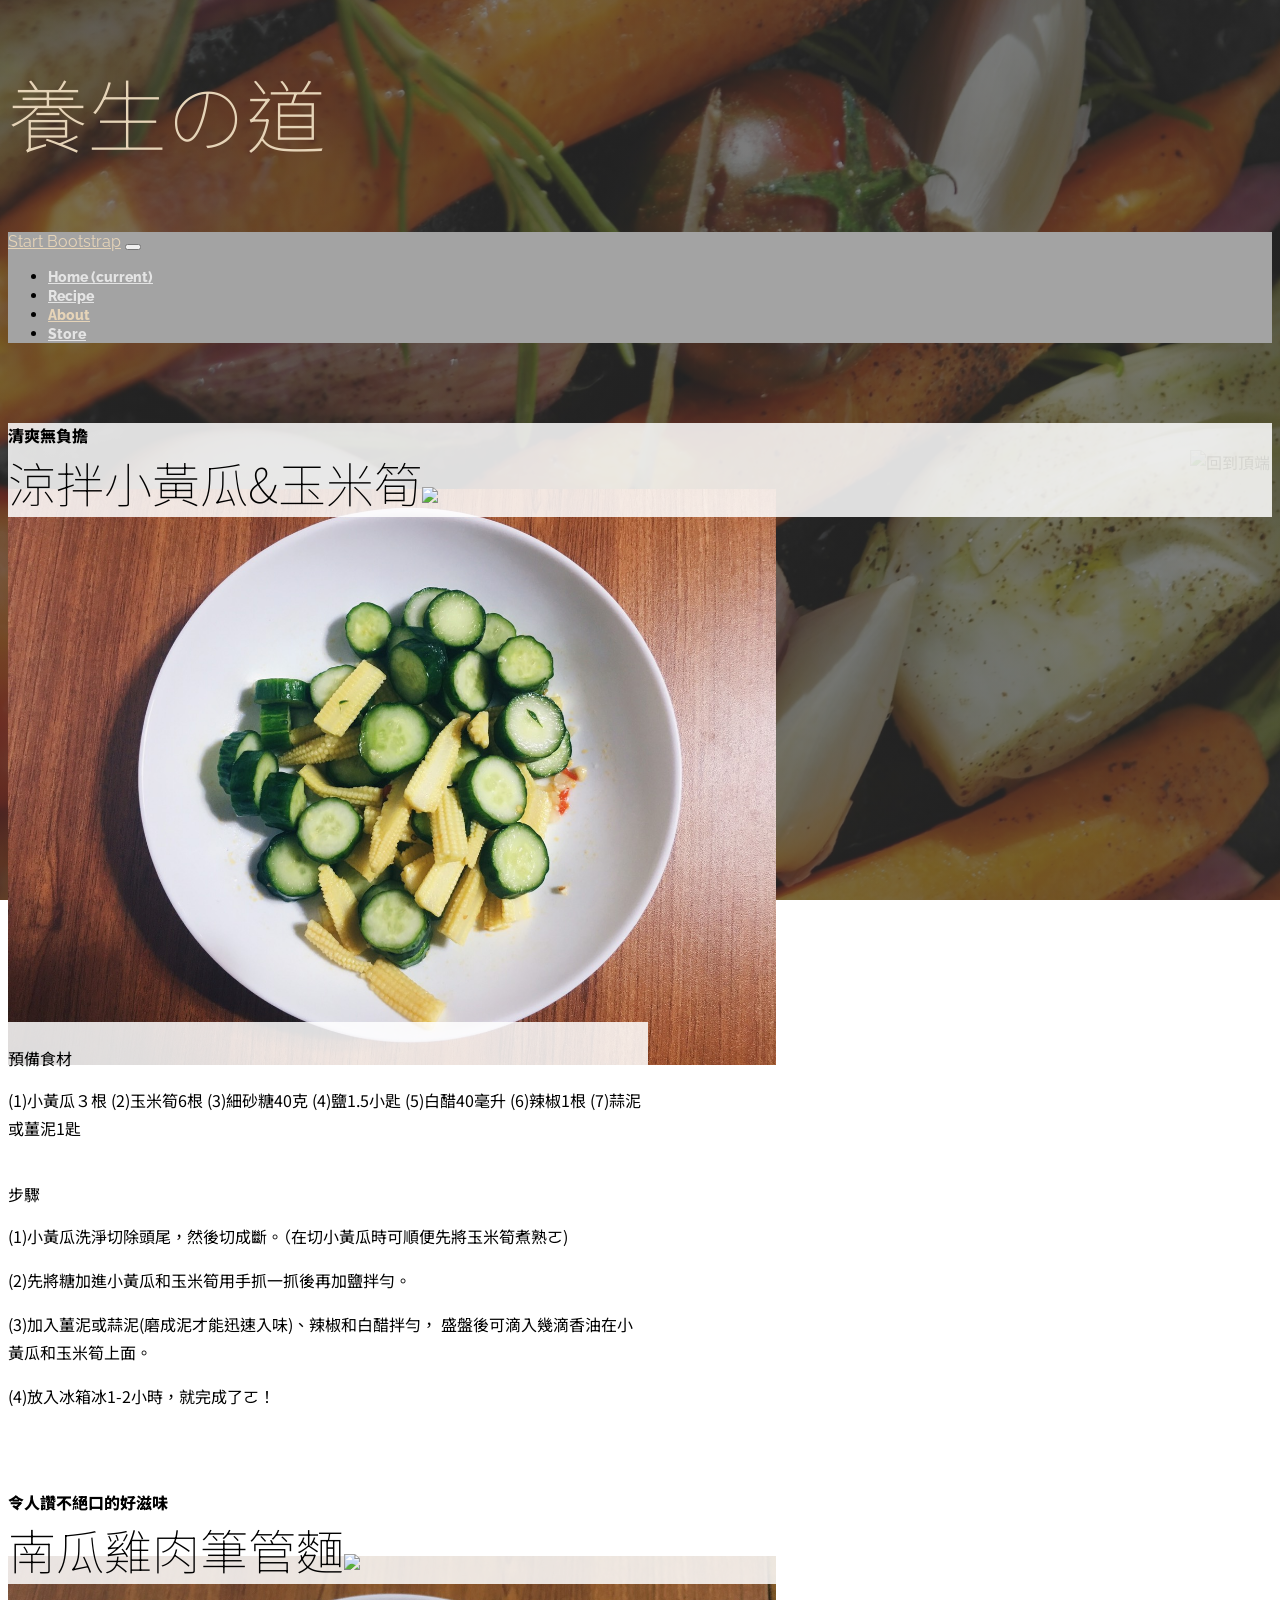
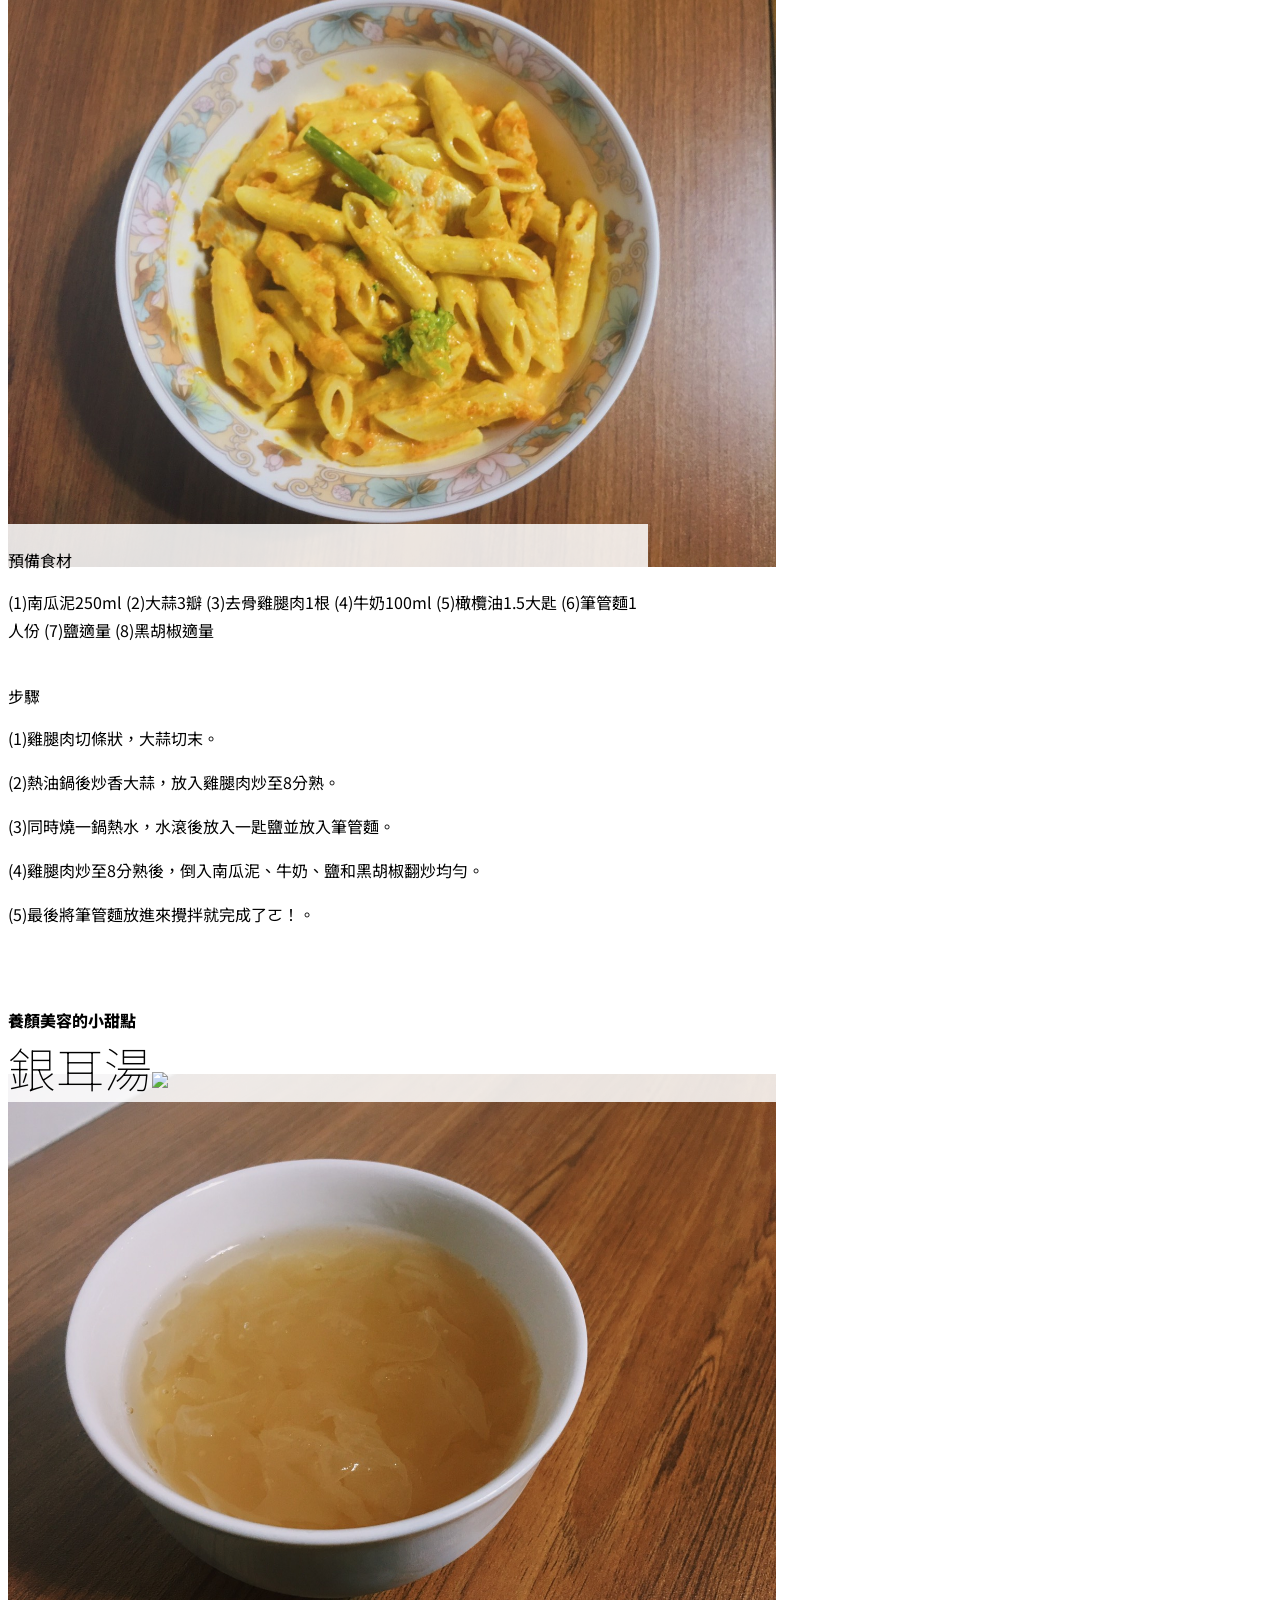
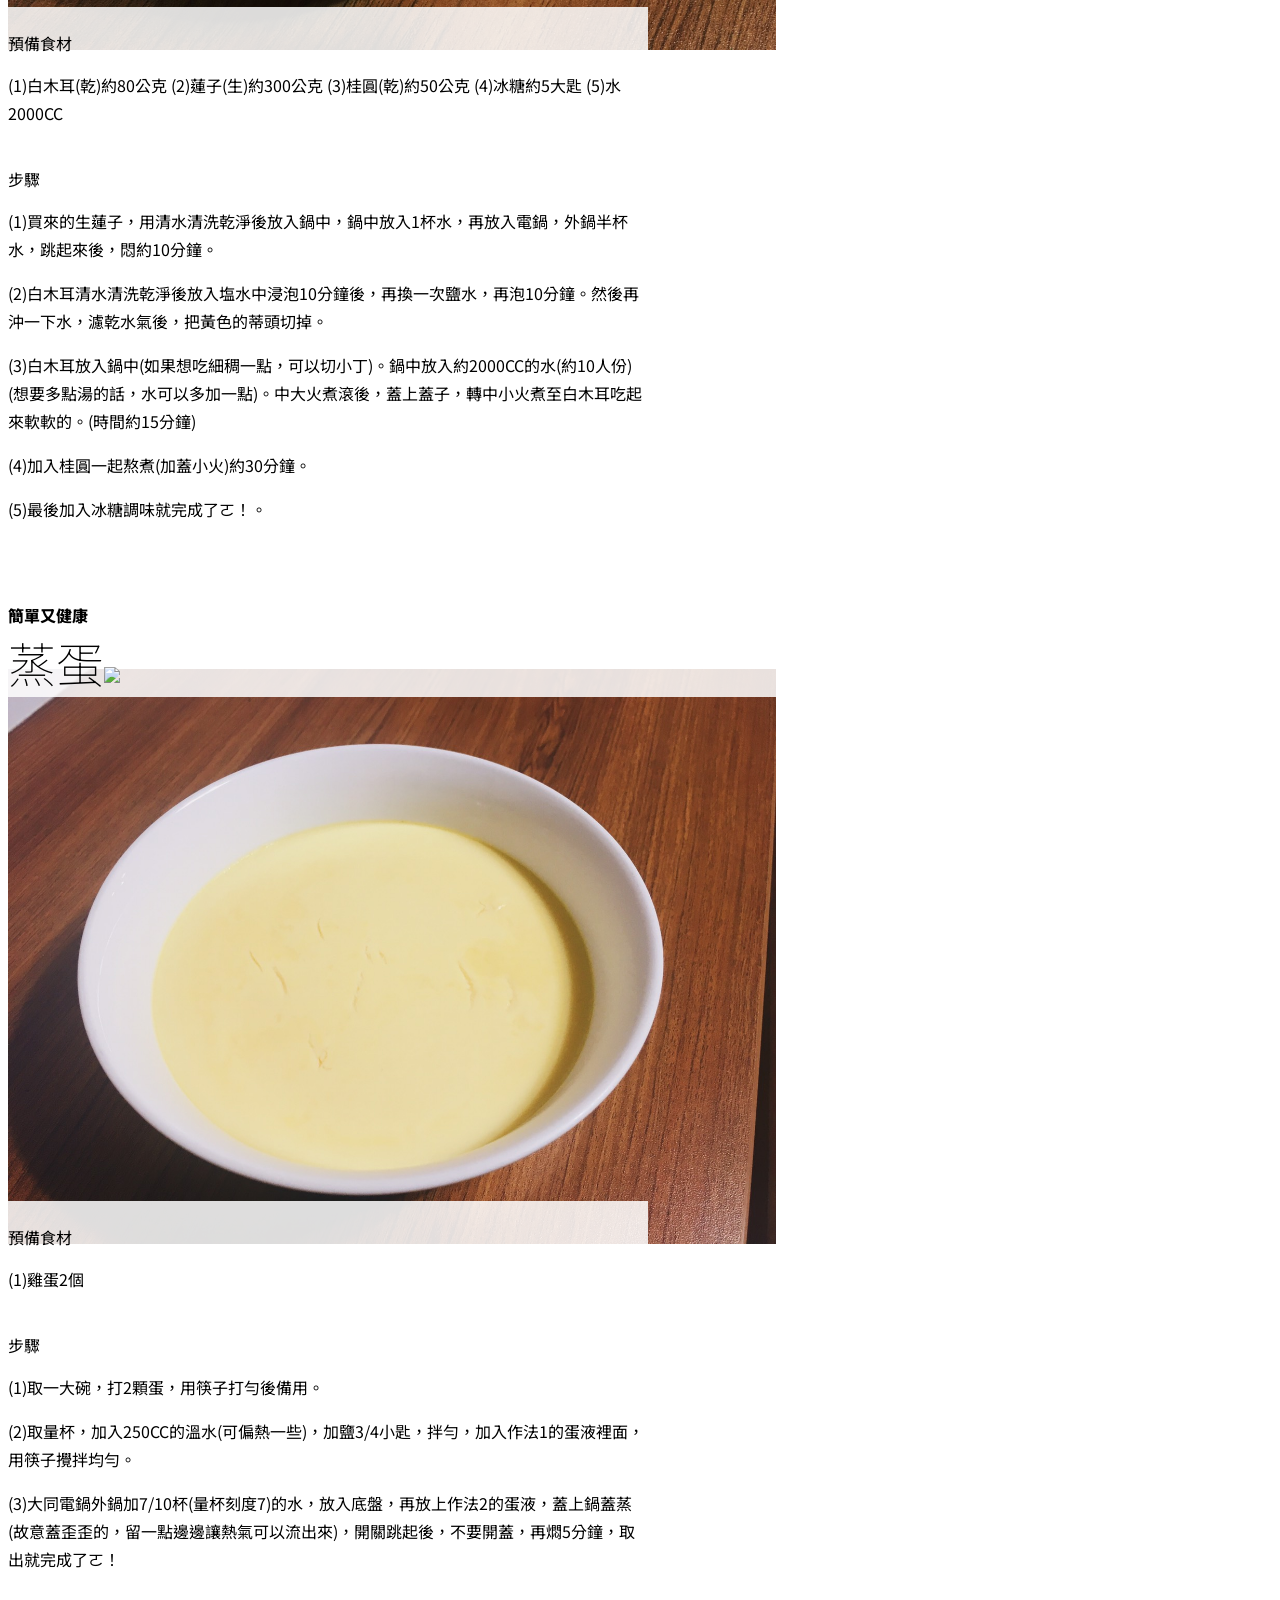
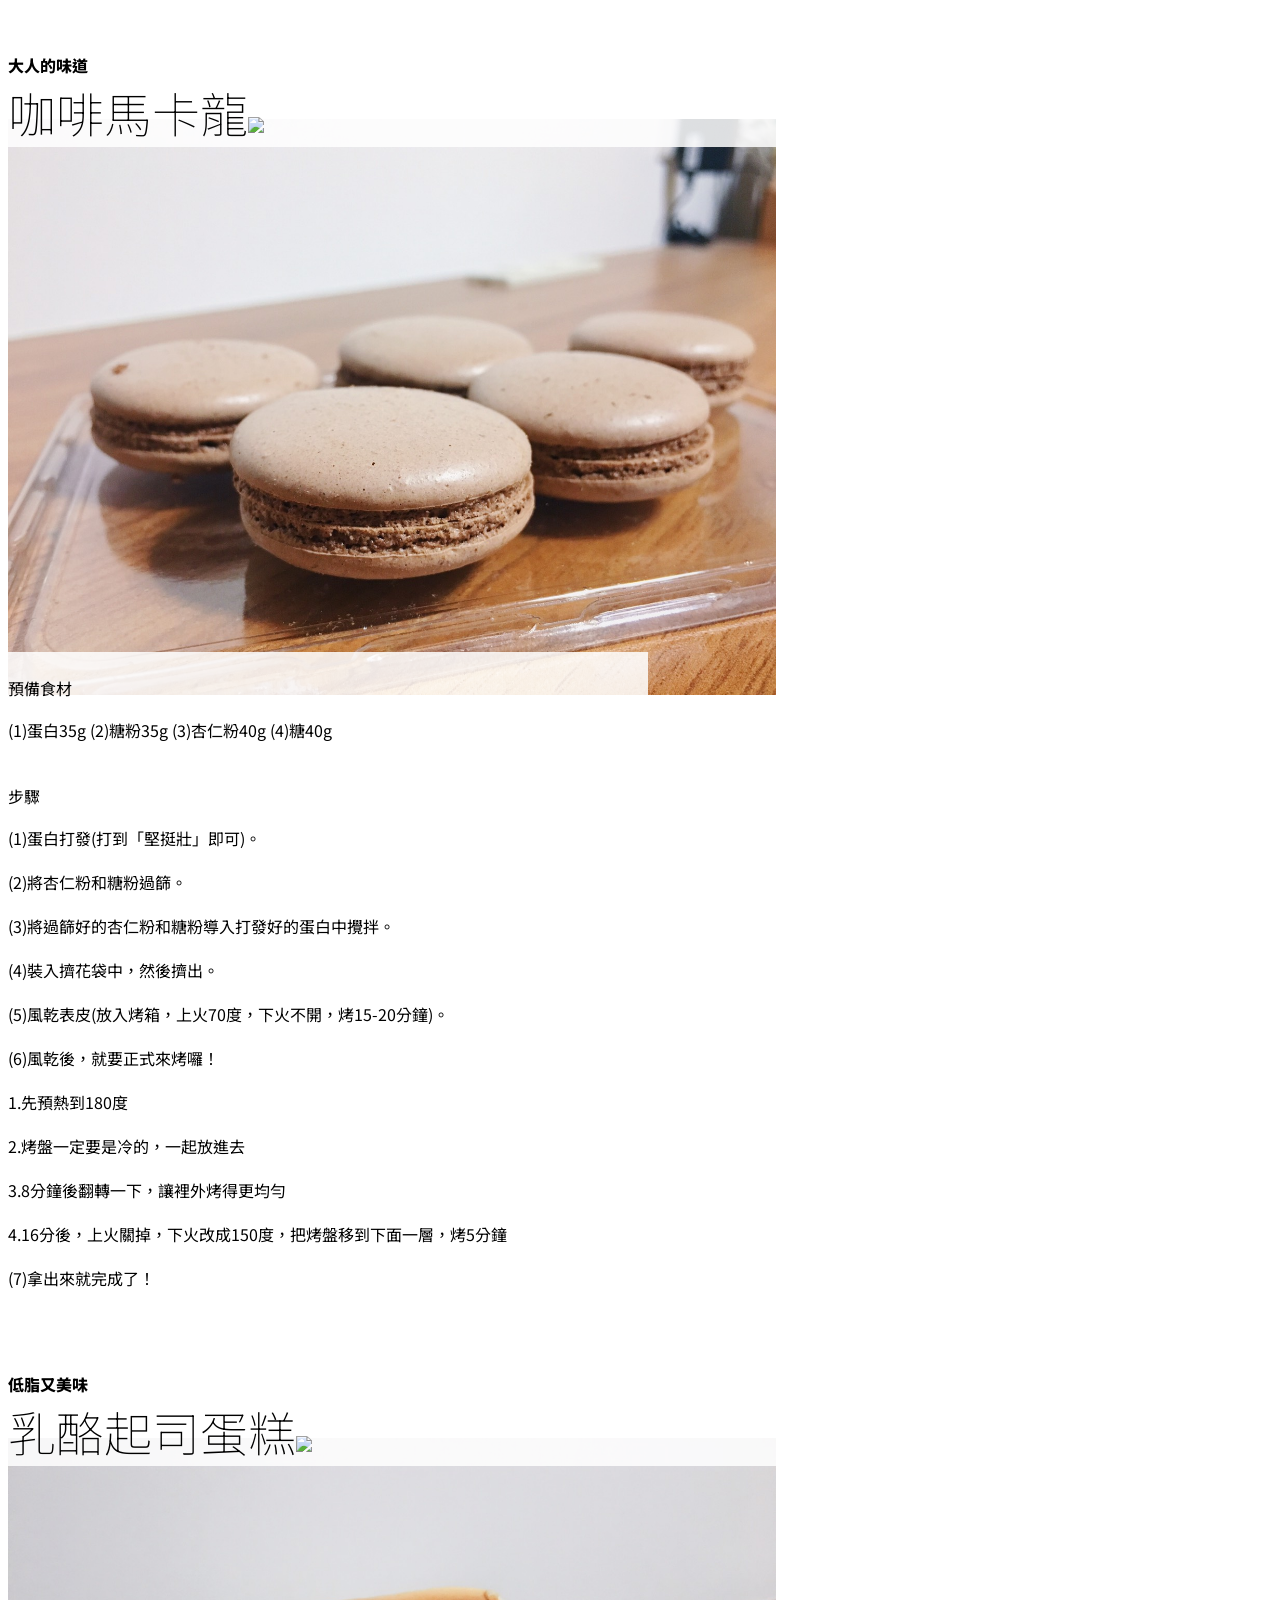
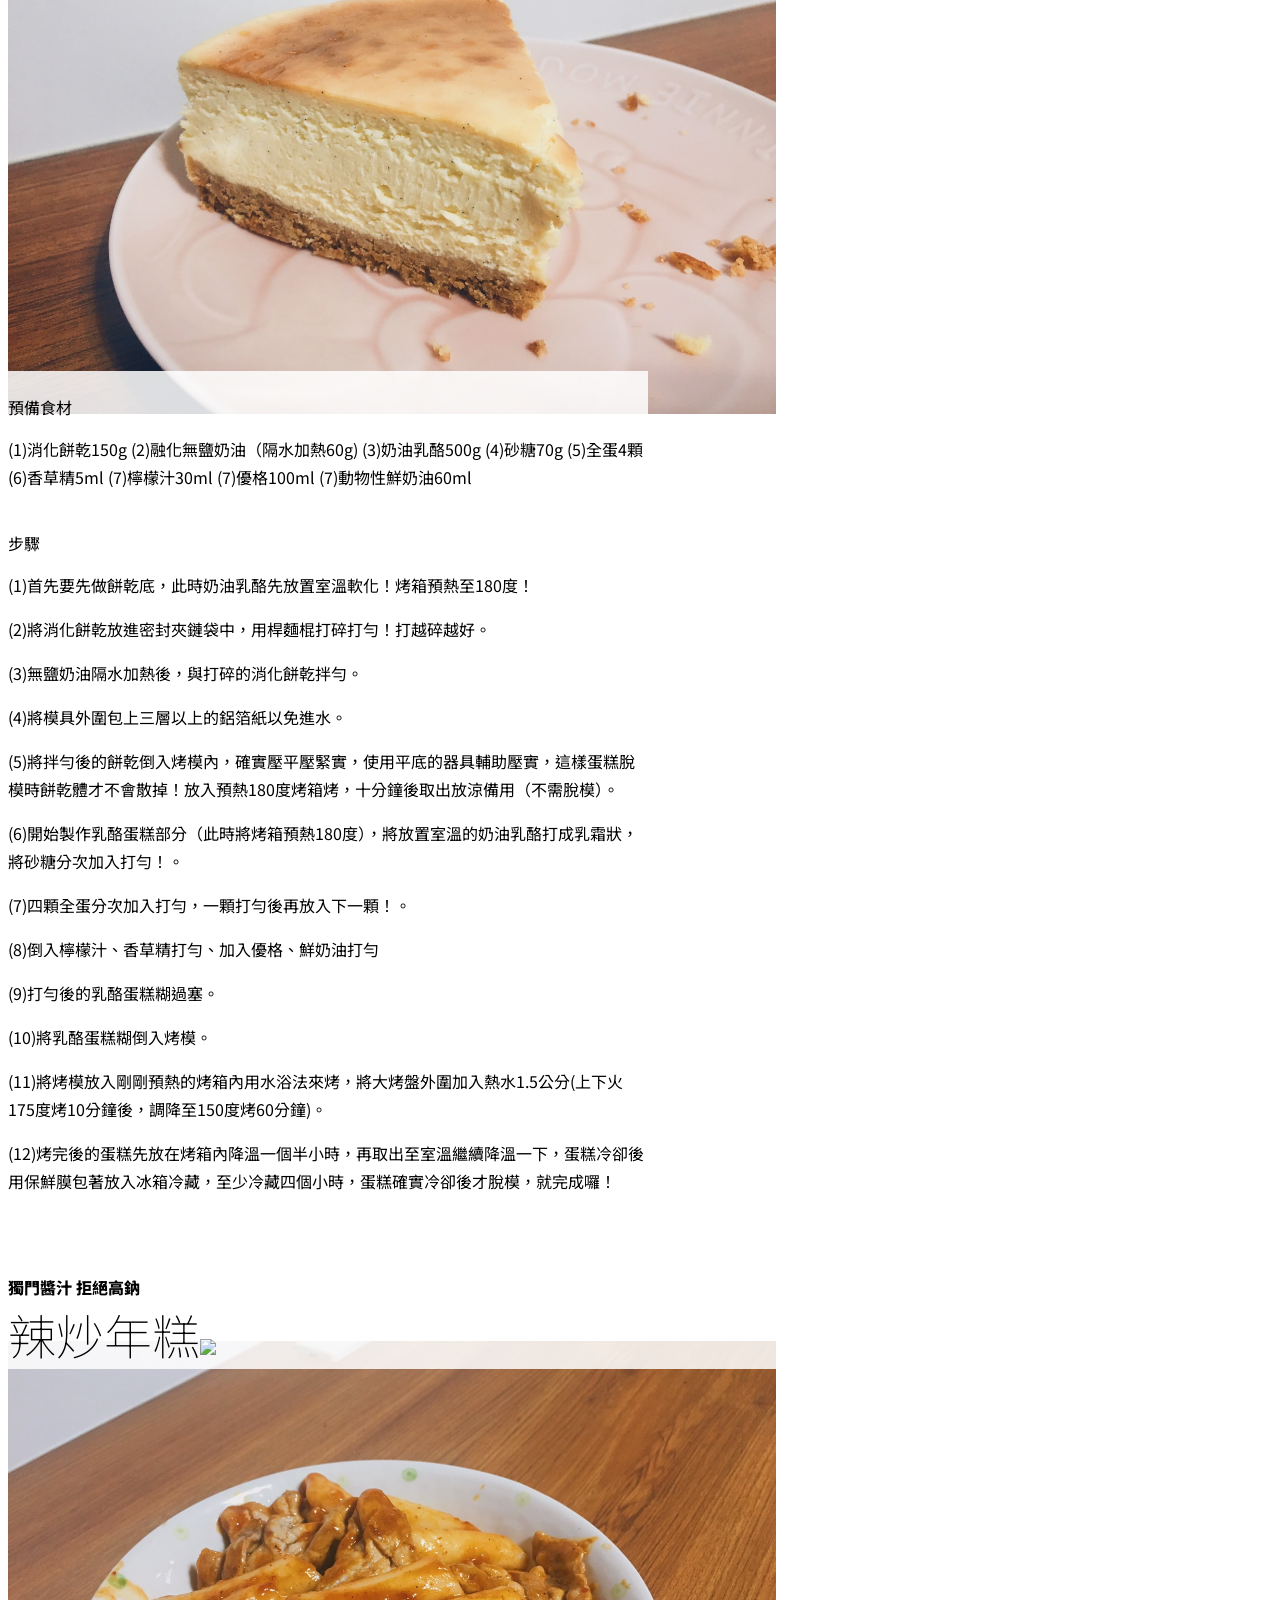
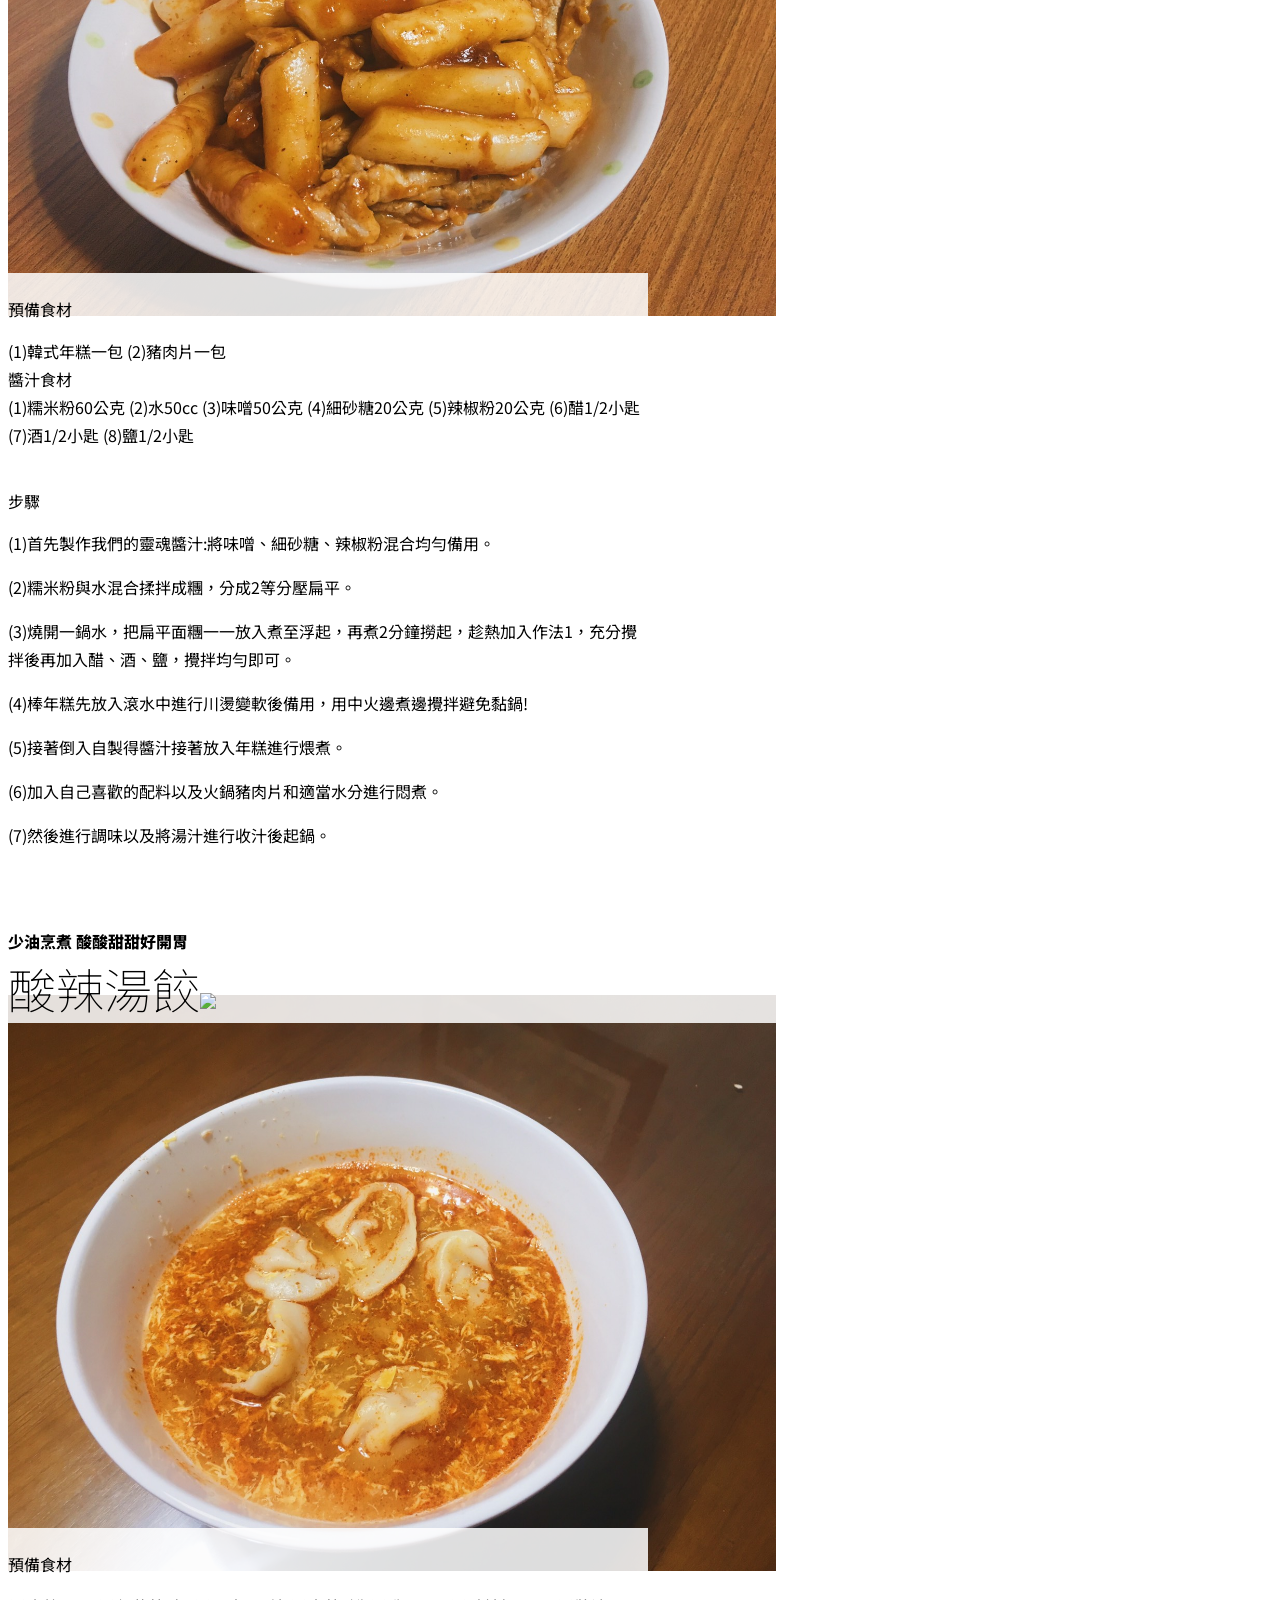
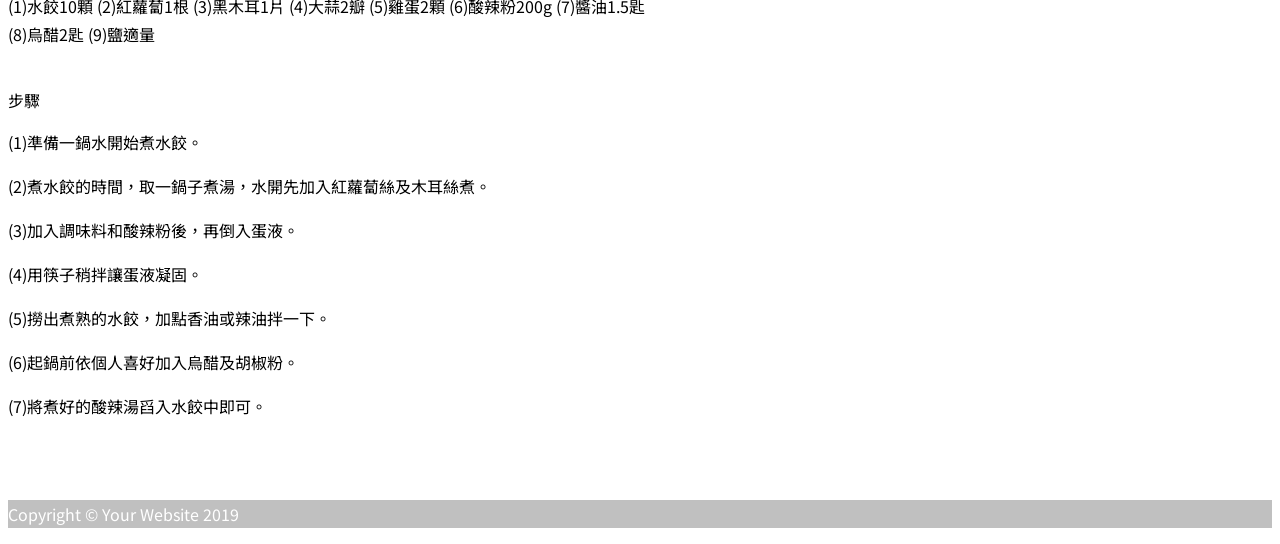
==== commit 8093e698: "Update about.html" ====
--- a/about.html
+++ b/about.html
@@ -72,10 +72,10 @@
 	            </a>
 	          </li>
 	          <li class="nav-item px-lg-4">
-	            <a class="nav-link text-uppercase text-expanded" href="products.html">Recipe</a>
+	            <a class="nav-link text-uppercase text-expanded" href="about.html">Recipe</a>
 	          </li>
 	          <li class="nav-item active px-lg-4">
-	            <a class="nav-link text-uppercase text-expanded" href="about.html">About</a>
+	            <a class="nav-link text-uppercase text-expanded" href="products.html">About</a>
 	          </li>
 	          <li class="nav-item px-lg-4">
 	            <a class="nav-link text-uppercase text-expanded" href="store.html">Store</a>
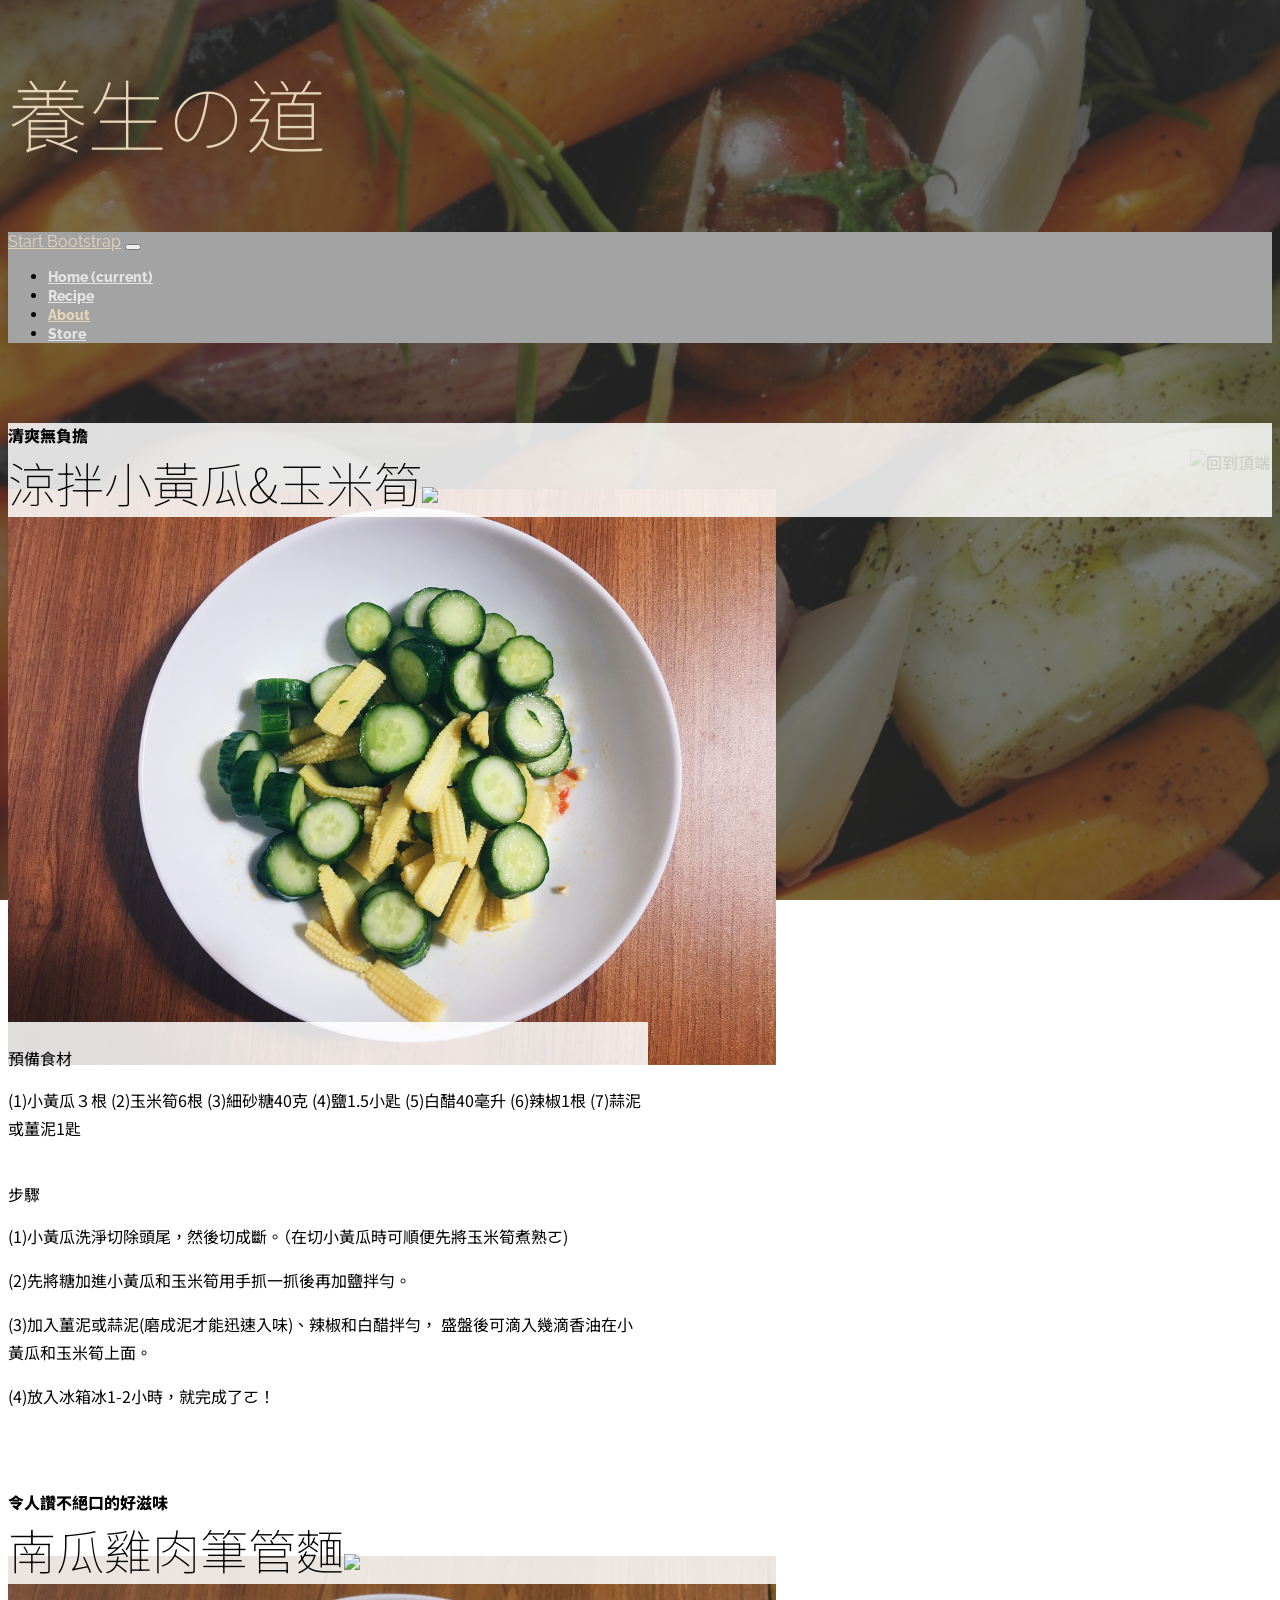
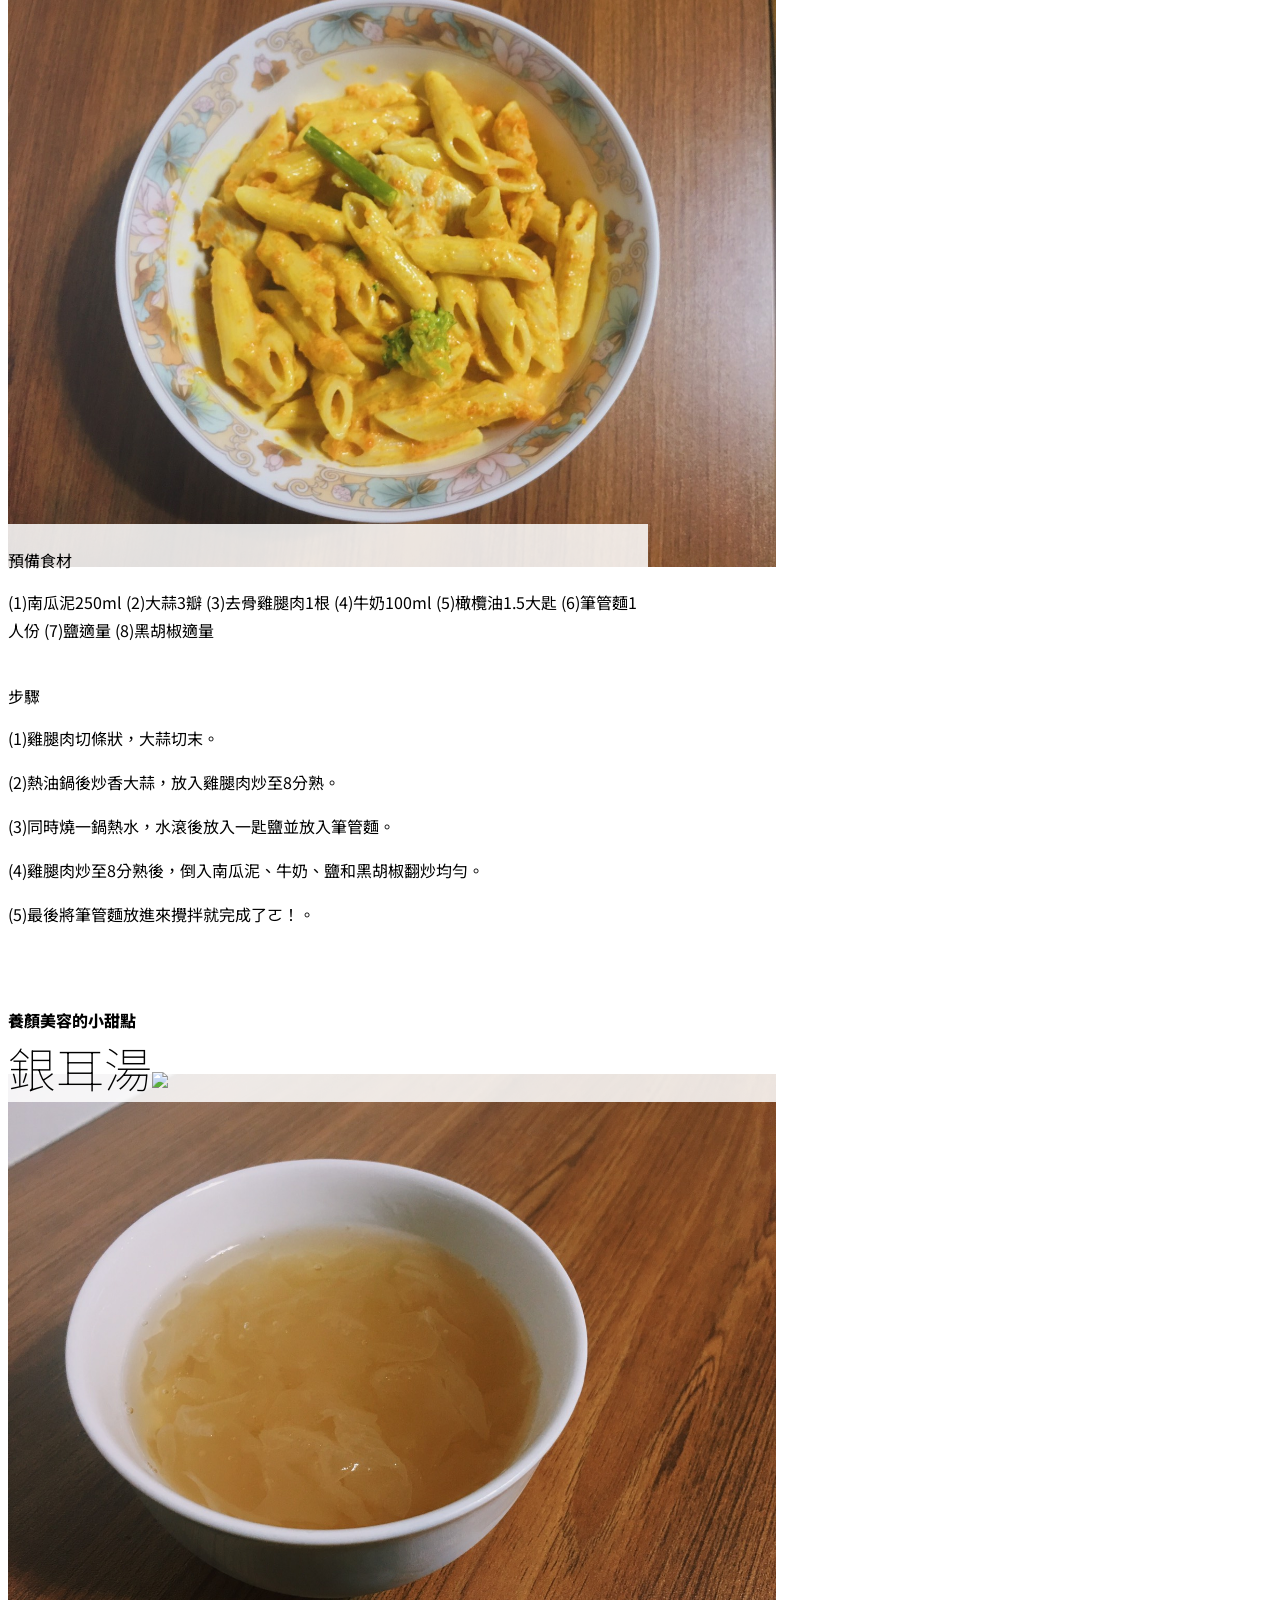
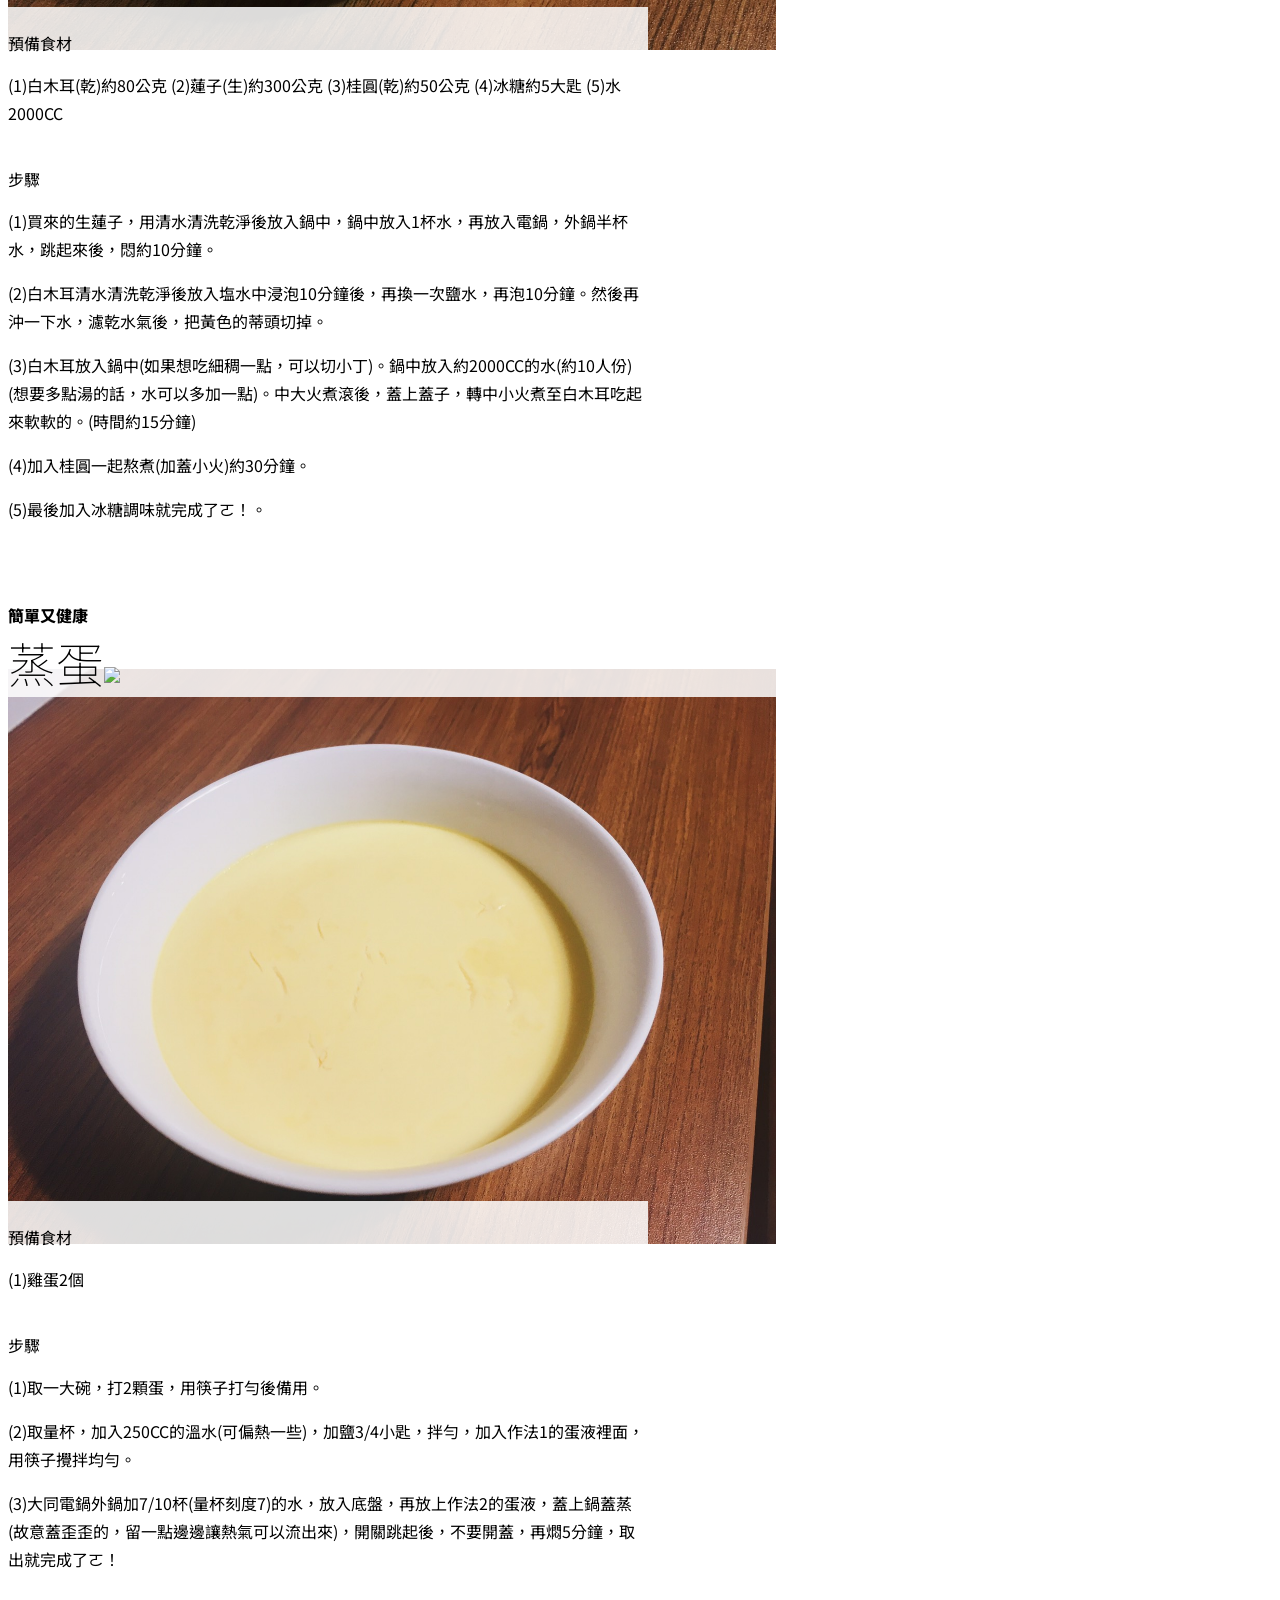
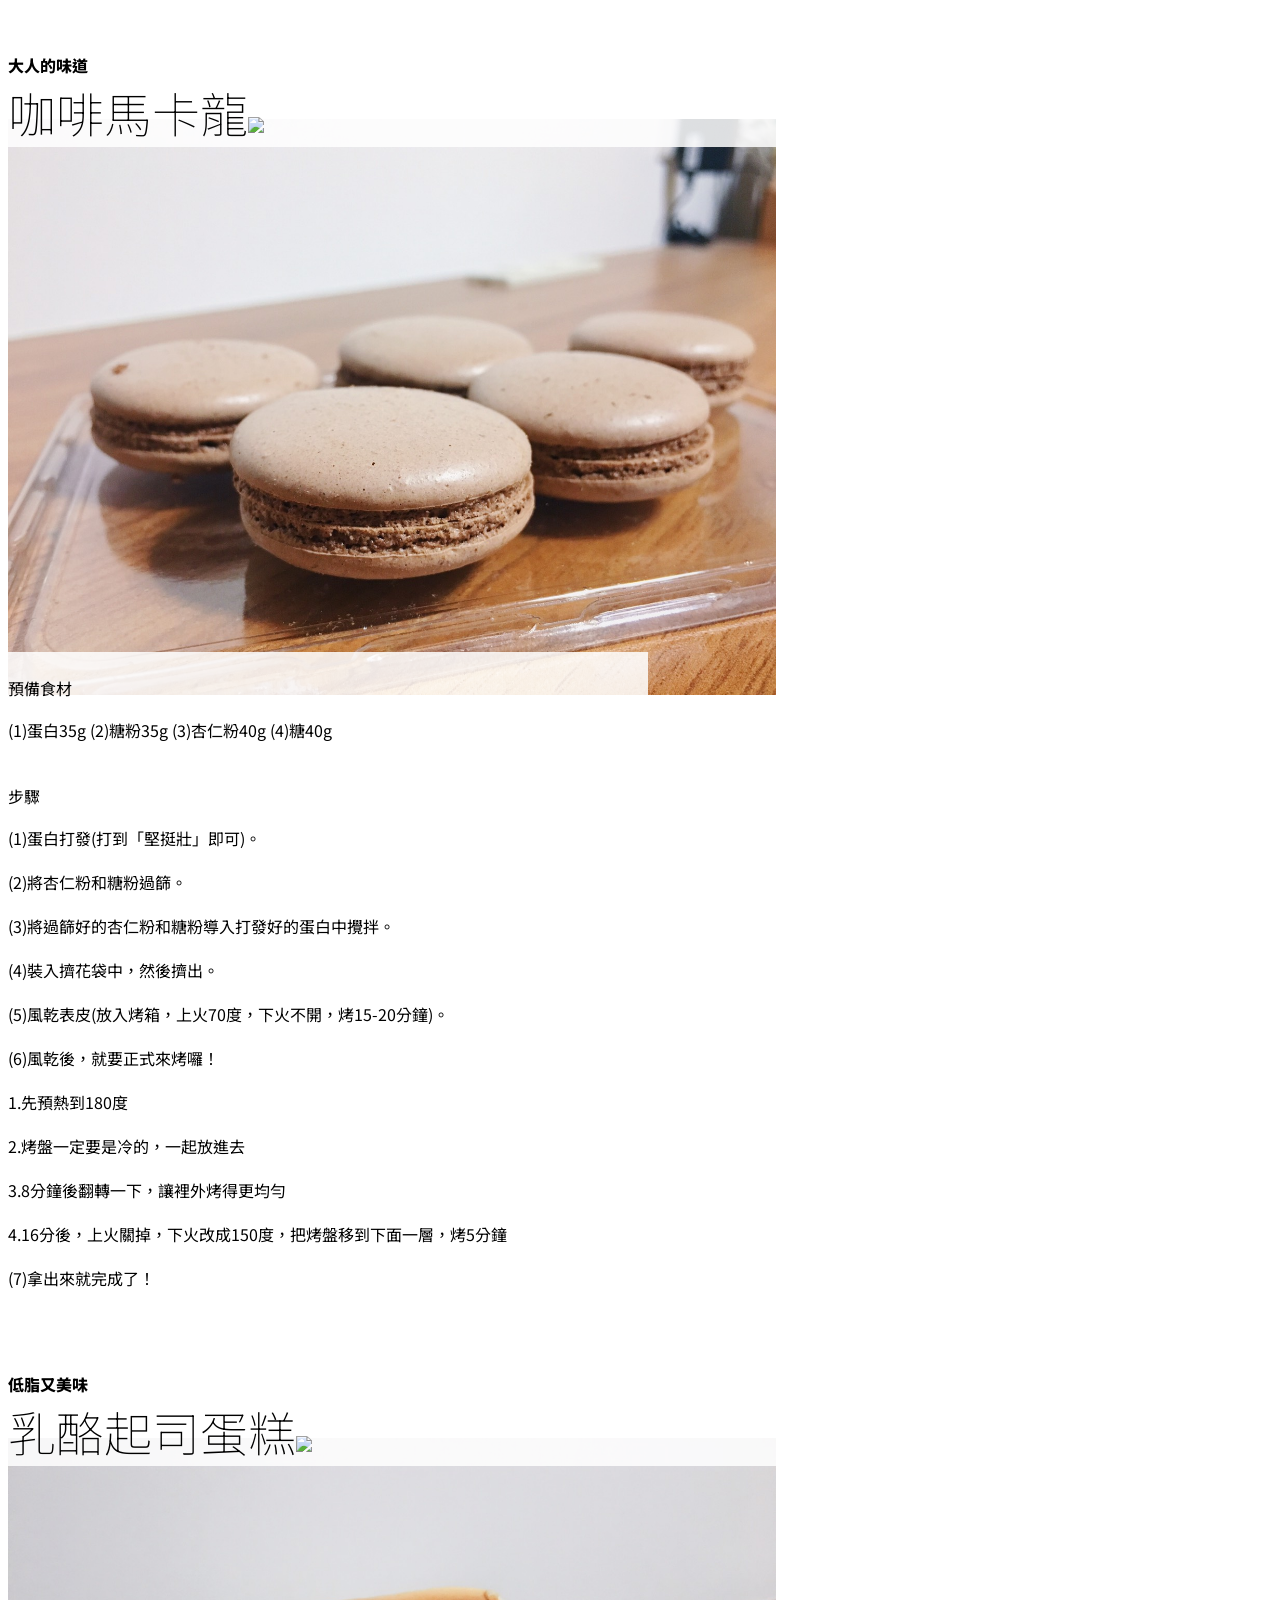
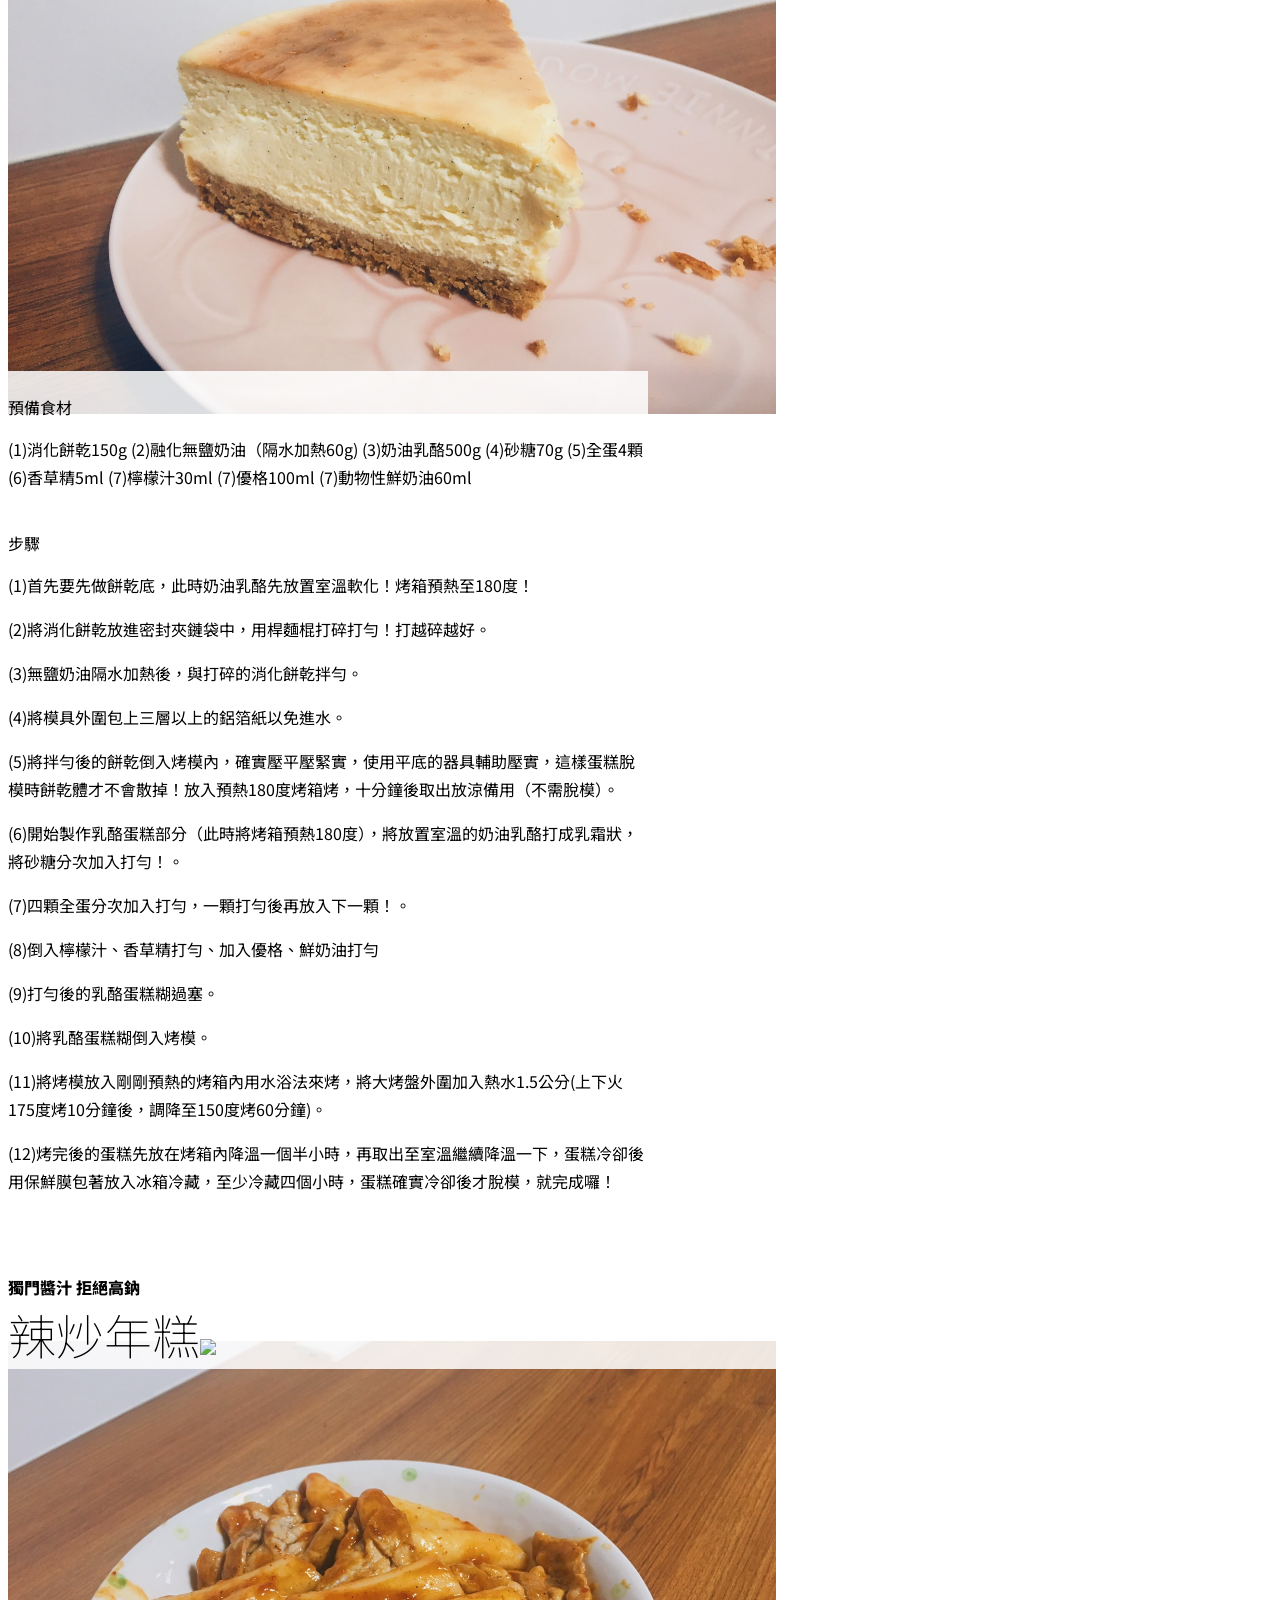
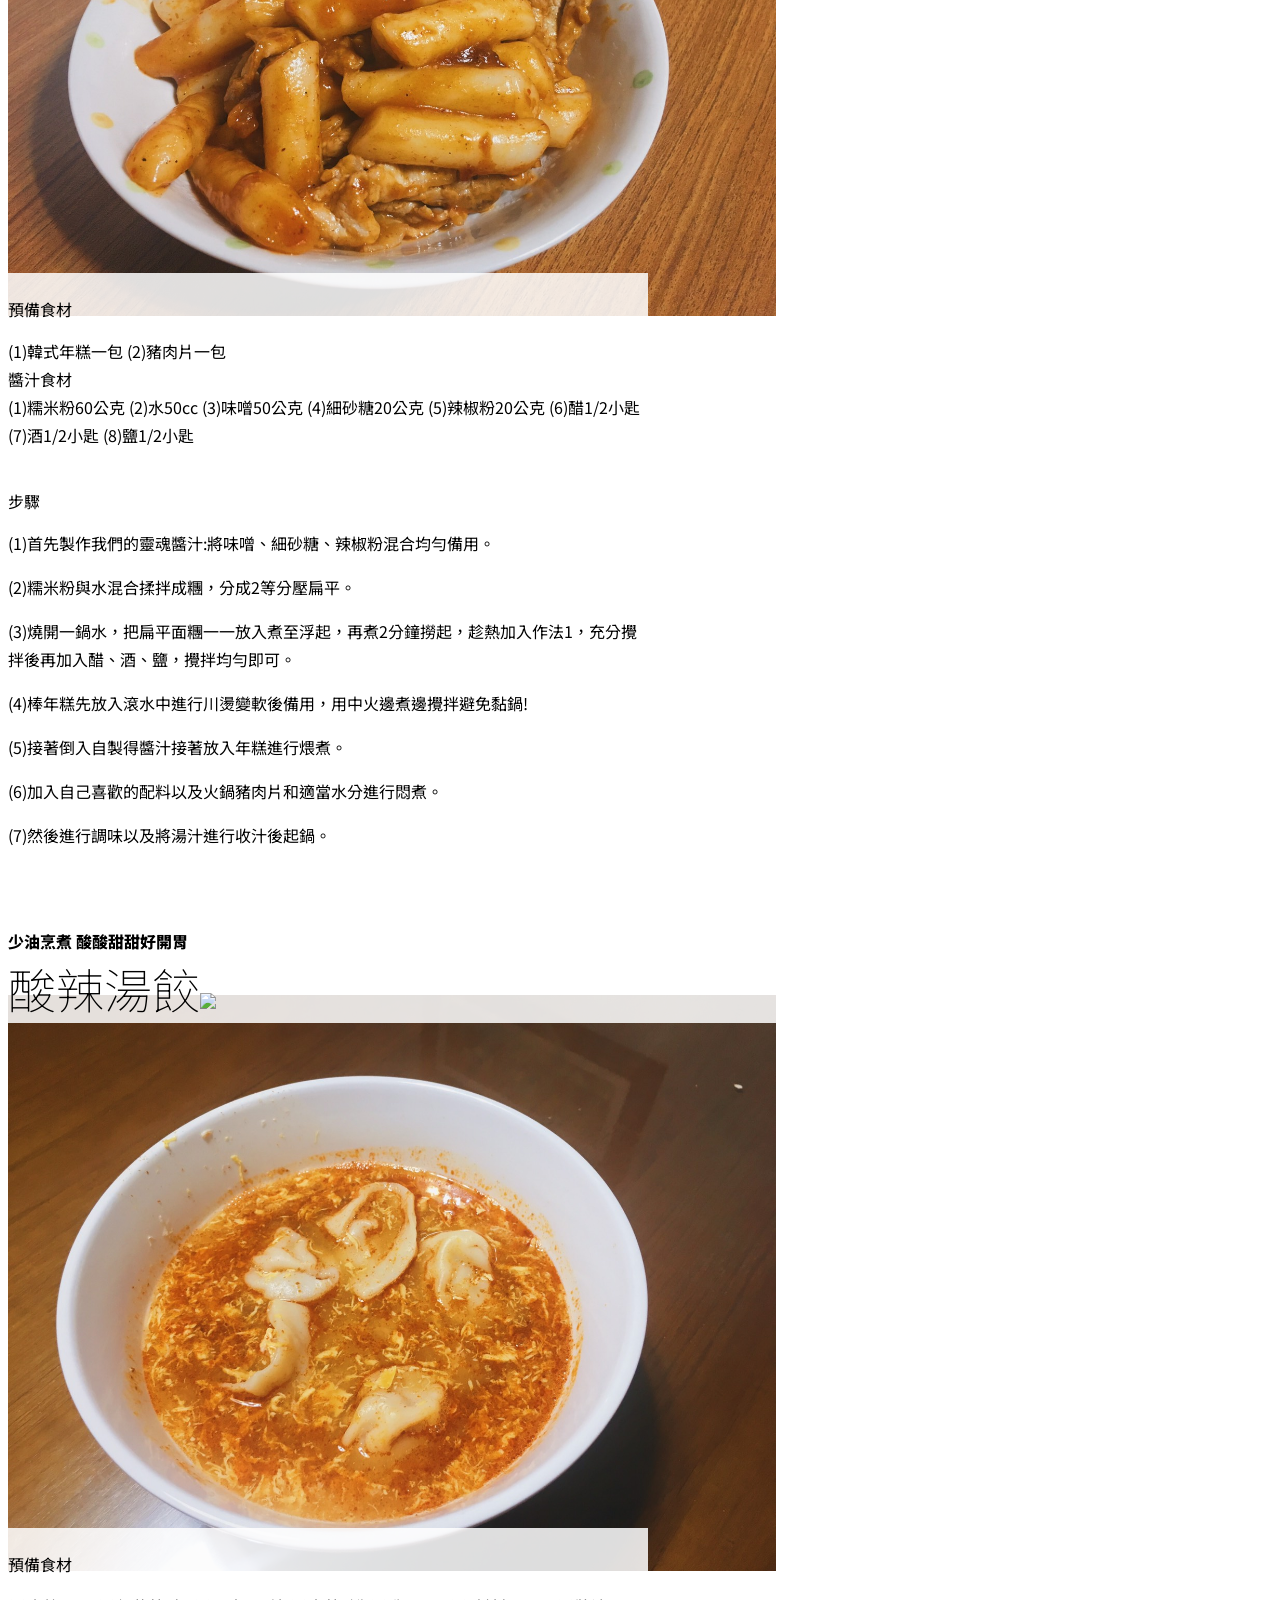
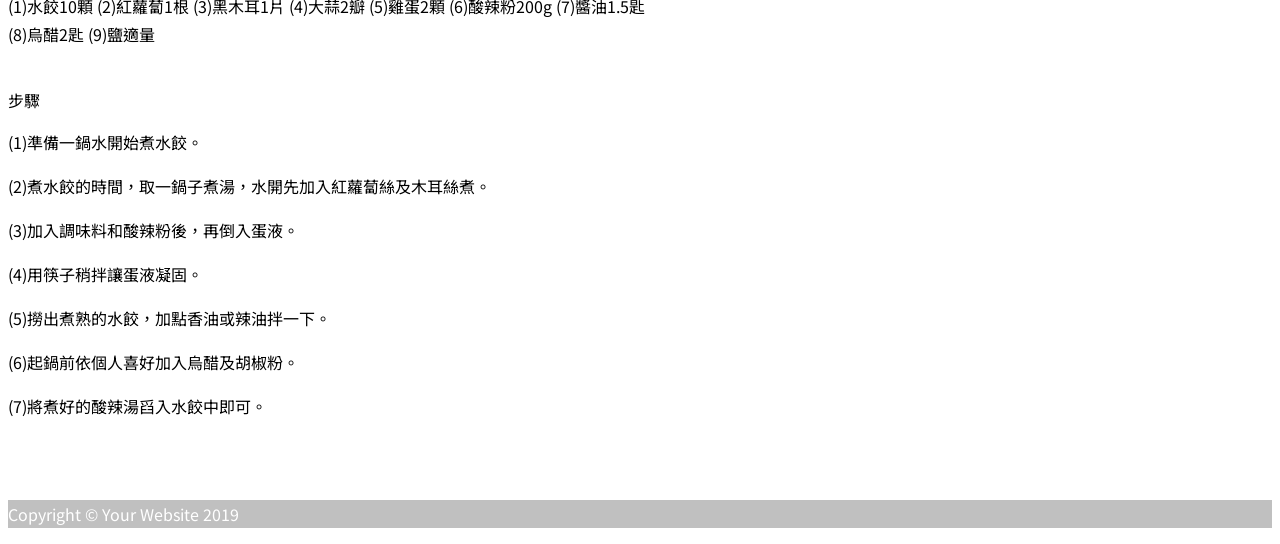
==== commit 321a70b5: "Update about.html" ====
--- a/about.html
+++ b/about.html
@@ -72,10 +72,10 @@
 	            </a>
 	          </li>
 	          <li class="nav-item px-lg-4">
-	            <a class="nav-link text-uppercase text-expanded" href="about.html">Recipe</a>
+	            <a class="nav-link text-uppercase text-expanded" href="products.html">Recipe</a>
 	          </li>
 	          <li class="nav-item active px-lg-4">
-	            <a class="nav-link text-uppercase text-expanded" href="products.html">About</a>
+	            <a class="nav-link text-uppercase text-expanded" href="about.html">About</a>
 	          </li>
 	          <li class="nav-item px-lg-4">
 	            <a class="nav-link text-uppercase text-expanded" href="store.html">Store</a>
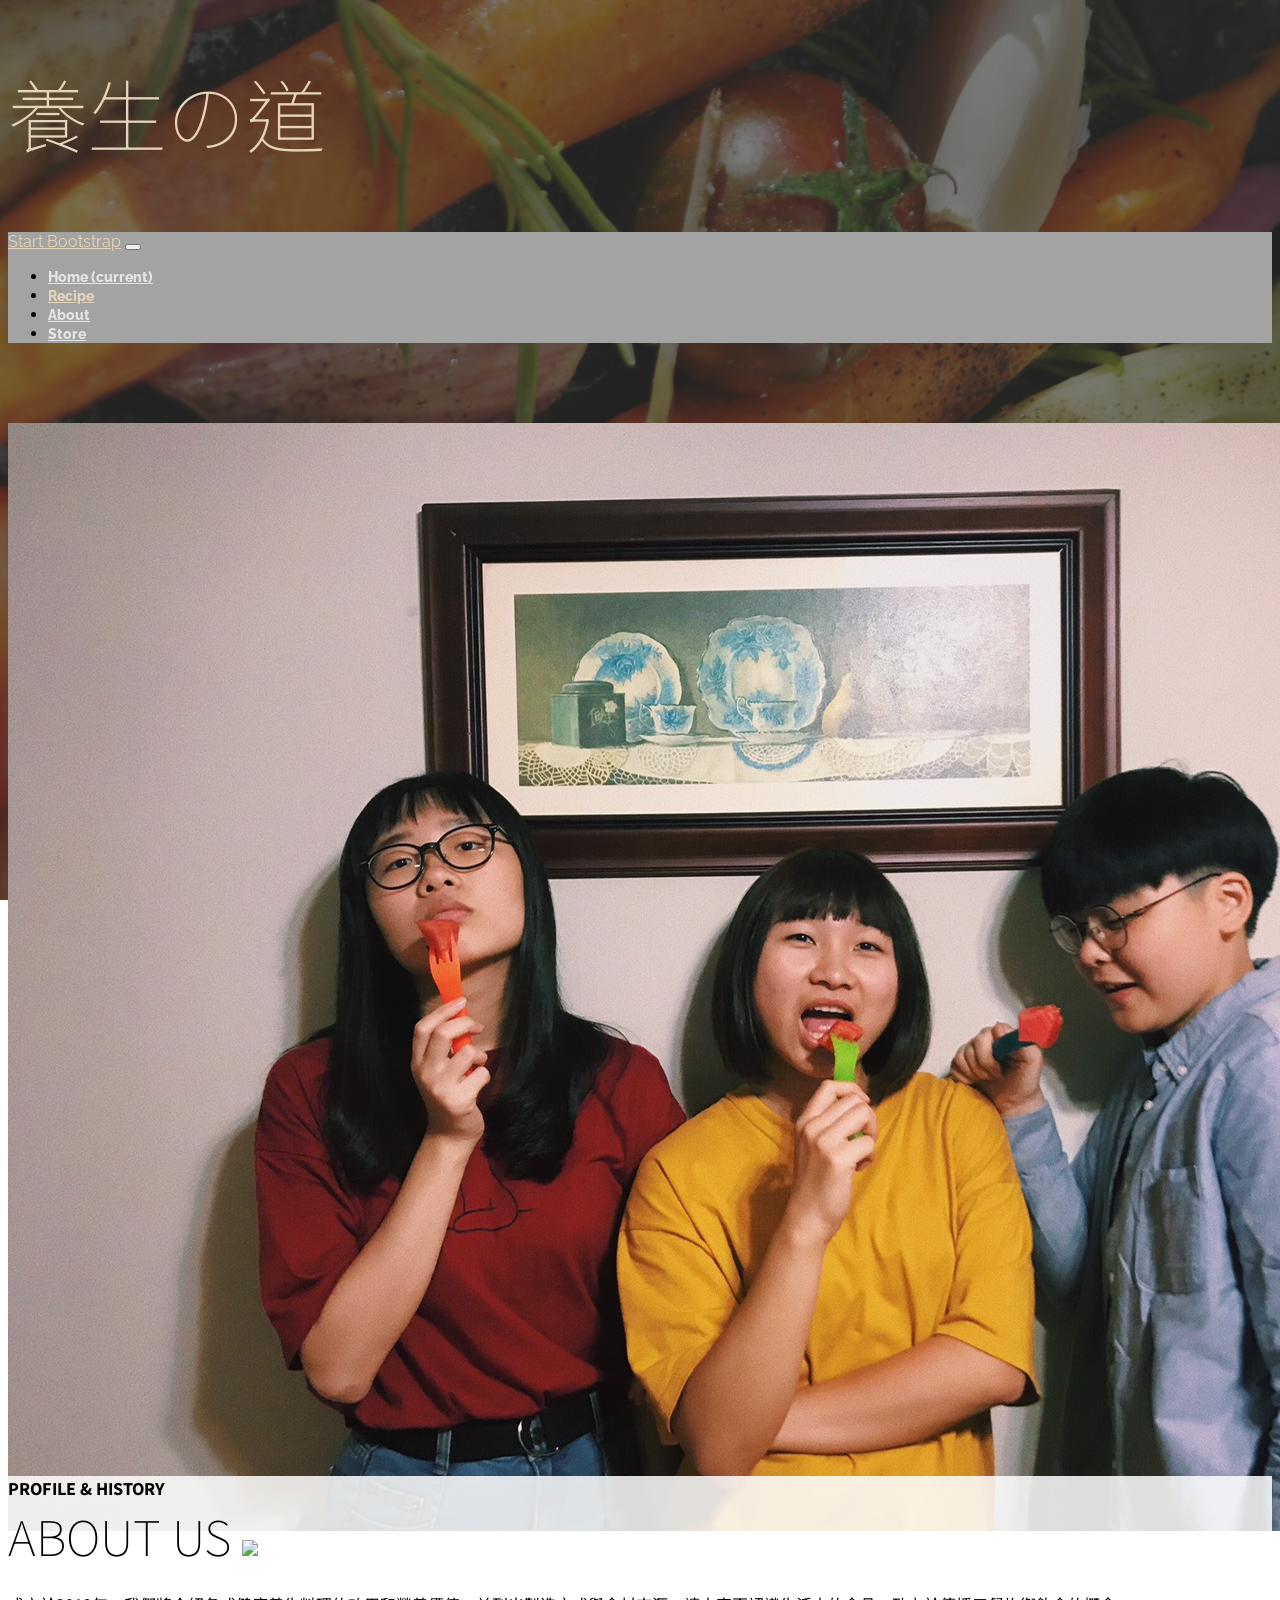
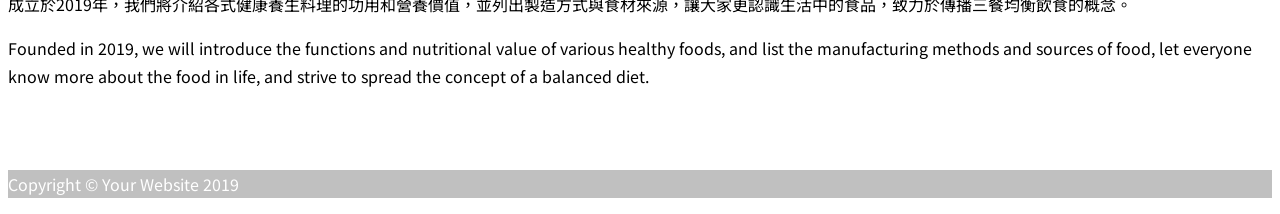
==== commit f9b46066: "Update about.html" ====
--- a/about.html
+++ b/about.html
@@ -10,7 +10,7 @@
 	  <meta name="author" content="">
 	
 
-	  <title>養生の道--食譜</title>
+	  <title>養生の道--關於我們</title>
 	
 
 	  <!-- Bootstrap core CSS -->
@@ -24,8 +24,7 @@
 
 	  <!-- Custom styles for this template -->
 	  <link href="css/business-casual.min.css" rel="stylesheet">
-	
-
+	  
 	  <!-- google正體中文字型 -->
 	  <link href="https://fonts.googleapis.com/css?family=Noto+Sans+TC" rel="stylesheet">
 	  
@@ -35,29 +34,21 @@
 
 	  <!-- 連接新的css檔案 -->
 	  <link href="css/myresume.css" rel="stylesheet">
-	<script src='http://ajax.googleapis.com/ajax/libs/jquery/1.8.2/jquery.min.js'></script>
-		
-		
-	</head>
-		
 	
 
-	
-
+	</head>
 	
 
 	<body>
-		
-	  <h1 class="site-heading text-center text-white d-none d-lg-block" id="home">
+	
+
+	  <h1 class="site-heading text-center text-white d-none d-lg-block">
 	    <span class="site-heading-upper text-primary mb-3"></span>
 	    <span class="site-heading-lower text-primary mb-3">養生の道</span>
 	  </h1>
 	
 
-	
-
 	  <!-- Navigation -->
-	 <div class="dropdowns">
 	  <nav class="navbar navbar-expand-lg navbar-dark py-lg-4" id="mainNav">
 	    <div class="container">
 	      <a class="navbar-brand text-uppercase text-expanded font-weight-bold d-lg-none" href="#">Start Bootstrap</a>
@@ -71,11 +62,11 @@
 	              <span class="sr-only">(current)</span>
 	            </a>
 	          </li>
-	          <li class="nav-item px-lg-4">
+	          <li class="nav-item active px-lg-4">
 	            <a class="nav-link text-uppercase text-expanded" href="products.html">Recipe</a>
 	          </li>
-	          <li class="nav-item active px-lg-4">
-	            <a class="nav-link text-uppercase text-expanded" href="about.html">About</a>
+	          <li class="nav-item px-lg-4">
+	            <a class="nav-link text-uppercase text-expanded" href="about.html">About</a> 
 	          </li>
 	          <li class="nav-item px-lg-4">
 	            <a class="nav-link text-uppercase text-expanded" href="store.html">Store</a>
@@ -84,309 +75,23 @@
 	      </div>
 	    </div>
 	  </nav>
-	   </div>
 	
 
-		
-		
-	  <section class="page-section" id="1"> 
-	    <div class="container" data-aos="fade-up">
-	      <div class="product-item" data-aos="fade-up">
-	        <div class="product-item-title d-flex" data-aos="fade-up">
-	          <div class="bg-faded p-5 d-flex ml-auto rounded" data-aos="fade-up">
-	            <h2 class="section-heading mb-0">
-	              <span class="section-heading-upper">清爽無負擔</span>
-	              <span class="section-heading-lower">涼拌小黃瓜&玉米筍<img src="https://img.icons8.com/wired/64/000000/salad.png"></span>
-	            </h2>
+	  <section class="page-section about-heading">
+	    <div class="container" data-aos="zoom-in-up">
+	      <img class="img-fluid rounded about-heading-img mb-3 mb-lg-0" src="img/西瓜.jpg" alt="西瓜">
+	      <div class="about-heading-content">
+	        <div class="row">
+	          <div class="col-xl-9 col-lg-10 mx-auto">
+	            <div class="bg-faded rounded p-5">
+	              <h2 class="section-heading mb-4">
+	                <span class="section-heading-upper">Profile & History</span>
+	                <span class="section-heading-lower">About Us <img src="https://img.icons8.com/wired/64/000000/contacts.png"></span>
+	              </h2>
+	              <p>成立於2019年，我們將介紹各式健康養生料理的功用和營養價值，並列出製造方式與食材來源，讓大家更認識生活中的食品，致力於傳播三餐均衡飲食的概念。</p>
+	              <p class="mb-0">Founded in 2019, we will introduce the functions and nutritional value of various healthy foods, and list the manufacturing methods and sources of food, let everyone know more about the food in life, and strive to spread the concept of a balanced diet.</p>
+	            </div>
 	          </div>
-	        </div>
-	        <img class="product-item-img mx-auto d-flex rounded img-fluid mb-3 mb-lg-0" src="img/小黃瓜.jpg" alt="小黃瓜" data-aos="fade-up">
-	        <div class="product-item-description d-flex mr-auto">
-	          <div class="bg-faded p-5 rounded" data-aos="fade-up">
-	            <br>預備食材</br>
-	           <p class="mb-0">(1)小黃瓜３根
-	                (2)玉米筍6根
-	                (3)細砂糖40克
-	                (4)鹽1.5小匙
-	                (5)白醋40毫升
-	                (6)辣椒1根
-	                (7)蒜泥或薑泥1匙
-	                </p>
-	          <br>步驟</br>
-	            <p class="mb-0">(1)小黃瓜洗淨切除頭尾，然後切成斷。（在切小黃瓜時可順便先將玉米筍煮熟ㄛ)</p>
-	            <p class="mb-0">(2)先將糖加進小黃瓜和玉米筍用手抓一抓後再加鹽拌勻。</p>
-	            <p class="mb-0">(3)加入薑泥或蒜泥(磨成泥才能迅速入味)、辣椒和白醋拌勻， 盛盤後可滴入幾滴香油在小黃瓜和玉米筍上面。</p>
-	            <p class="mb-0">(4)放入冰箱冰1-2小時，就完成了ㄛ！</p>
-	          </div>
-	        </div>
-	      </div>
-	    </div>
-	  </section>
-	
-
-	  <section class="page-section" id="2">
-	    <div class="container" data-aos="fade-up">
-	      <div class="product-item">
-	        <div class="product-item-title d-flex">
-	          <div class="bg-faded p-5 d-flex mr-auto rounded">
-	            <h2 class="section-heading mb-0">
-	              <span class="section-heading-upper">令人讚不絕口的好滋味</span>
-	              <span class="section-heading-lower">南瓜雞肉筆管麵<img src="https://img.icons8.com/ios/50/000000/pumpkin.png"></span>
-	            </h2>
-	          </div>
-	        </div>
-	        <img class="product-item-img mx-auto d-flex rounded img-fluid mb-3 mb-lg-0" src="img/南瓜麵.jpg" alt="南瓜麵">
-	        <div class="product-item-description d-flex ml-auto">
-	          <div class="bg-faded p-5 rounded" data-aos="fade-up">
-	            <br>預備食材</br>
-	           <p class="mb-0">(1)南瓜泥250ml
-	                (2)大蒜3瓣
-	                (3)去骨雞腿肉1根
-	                (4)牛奶100ml
-	                (5)橄欖油1.5大匙
-	                (6)筆管麵1人份
-	                (7)鹽適量
-	                (8)黑胡椒適量
-	               
-	                </p>
-	          <br>步驟</br>
-	            <p class="mb-0">(1)雞腿肉切條狀，大蒜切末。</p>
-	            <p class="mb-0">(2)熱油鍋後炒香大蒜，放入雞腿肉炒至8分熟。</p>
-	            <p class="mb-0">(3)同時燒一鍋熱水，水滾後放入一匙鹽並放入筆管麵。</p>
-	            <p class="mb-0">(4)雞腿肉炒至8分熟後，倒入南瓜泥、牛奶、鹽和黑胡椒翻炒均勻。</p>
-	            <p class="mb-0">(5)最後將筆管麵放進來攪拌就完成了ㄛ！。</p>
-	          </div>
-	        </div>
-	      </div>
-	    </div>
-	  </section>
-	
-
-	  <section class="page-section" id="3">
-	    <div class="container" data-aos="fade-up">
-	      <div class="product-item">
-	        <div class="product-item-title d-flex">
-	          <div class="bg-faded p-5 d-flex ml-auto rounded">
-	            <h2 class="section-heading mb-0">
-	              <span class="section-heading-upper">養顏美容的小甜點</span>
-	              <span class="section-heading-lower">銀耳湯<img src="https://img.icons8.com/ios/50/000000/bowl-with-spoon.png"></span>
-	            </h2>
-	          </div>
-	        </div>
-	        <img class="product-item-img mx-auto d-flex rounded img-fluid mb-3 mb-lg-0" src="img/銀耳湯.jpg" alt="銀耳湯">
-	        <div class="product-item-description d-flex mr-auto">
-	          <div class="bg-faded p-5 rounded" data-aos="fade-up">
-	             <br>預備食材</br>
-	           <p class="mb-0">(1)白木耳(乾)約80公克
-	                (2)蓮子(生)約300公克
-	                (3)桂圓(乾)約50公克
-	                (4)冰糖約5大匙
-	                (5)水2000CC
-	                </p>
-	          <br>步驟</br>
-	            <p class="mb-0">(1)買來的生蓮子，用清水清洗乾淨後放入鍋中，鍋中放入1杯水，再放入電鍋，外鍋半杯水，跳起來後，悶約10分鐘。</p>
-	            <p class="mb-0">(2)白木耳清水清洗乾淨後放入塩水中浸泡10分鐘後，再換一次鹽水，再泡10分鐘。然後再沖一下水，濾乾水氣後，把黃色的蒂頭切掉。</p>
-	            <p class="mb-0">(3)白木耳放入鍋中(如果想吃細稠一點，可以切小丁)。鍋中放入約2000CC的水(約10人份)(想要多點湯的話，水可以多加一點)。中大火煮滾後，蓋上蓋子，轉中小火煮至白木耳吃起來軟軟的。(時間約15分鐘)</p>
-	            <p class="mb-0">(4)加入桂圓一起熬煮(加蓋小火)約30分鐘。</p>
-	            <p class="mb-0">(5)最後加入冰糖調味就完成了ㄛ！。</p>
-	          
-	          
-	          </div>
-	        </div>
-	      </div>
-	    </div>
-	  </section>
-	
-
-	  <section class="page-section" id="4">
-	    <div class="container" data-aos="fade-up">
-	      <div class="product-item">
-	        <div class="product-item-title d-flex">
-	          <div class="bg-faded p-5 d-flex mr-auto rounded">
-	            <h2 class="section-heading mb-0">
-	              <span class="section-heading-upper">簡單又健康</span>
-	              <span class="section-heading-lower">蒸蛋<img src="https://img.icons8.com/ios/50/000000/eggs.png"></span>
-	            </h2>
-	          </div>
-	        </div>
-	        <img class="product-item-img mx-auto d-flex rounded img-fluid mb-3 mb-lg-0" src="img/蒸蛋.jpg" alt="蒸蛋">
-	        <div class="product-item-description d-flex ml-auto">
-	          <div class="bg-faded p-5 rounded" data-aos="fade-up">
-	            <br>預備食材</br>
-	           <p class="mb-0">(1)雞蛋2個
-	                </p>
-	          <br>步驟</br>
-	            <p class="mb-0">(1)取一大碗，打2顆蛋，用筷子打勻後備用。</p>
-	            <p class="mb-0">(2)取量杯，加入250CC的溫水(可偏熱一些)，加鹽3/4小匙，拌勻，加入作法1的蛋液裡面，用筷子攪拌均勻。</p>
-	            <p class="mb-0">(3)大同電鍋外鍋加7/10杯(量杯刻度7)的水，放入底盤，再放上作法2的蛋液，蓋上鍋蓋蒸(故意蓋歪歪的，留一點邊邊讓熱氣可以流出來)，開關跳起後，不要開蓋，再燜5分鐘，取出就完成了ㄛ！</p>
-	           
-	          
-	          </div>
-	        </div>
-	      </div>
-	    </div>
-	  </section>
-	
-
-	    <section class="page-section" id="5">
-	    <div class="container" data-aos="fade-up">
-	      <div class="product-item">
-	        <div class="product-item-title d-flex">
-	          <div class="bg-faded p-5 d-flex ml-auto rounded">
-	            <h2 class="section-heading mb-0">
-	              <span class="section-heading-upper">大人的味道</span>
-	              <span class="section-heading-lower">咖啡馬卡龍<img src="https://img.icons8.com/wired/64/000000/pink-macaroon.png"></span>
-	            </h2>
-	          </div>
-	        </div>
-	        <img class="product-item-img mx-auto d-flex rounded img-fluid mb-3 mb-lg-0" src="img/馬卡龍.jpg" alt="馬卡龍">
-	        <div class="product-item-description d-flex mr-auto">
-	          <div class="bg-faded p-5 rounded" data-aos="fade-up">
-	              <br>預備食材</br>
-	           <p class="mb-0">(1)蛋白35g
-	                (2)糖粉35g
-	                (3)杏仁粉40g
-	                (4)糖40g
-	                </p>
-	          <br>步驟</br>
-	            <p class="mb-0">(1)蛋白打發(打到「堅挺壯」即可)。</p>
-	            <p class="mb-0">(2)將杏仁粉和糖粉過篩。</p>
-	            <p class="mb-0">(3)將過篩好的杏仁粉和糖粉導入打發好的蛋白中攪拌。</p>
-	            <p class="mb-0">(4)裝入擠花袋中，然後擠出。</p>
-	            <p class="mb-0">(5)風乾表皮(放入烤箱，上火70度，下火不開，烤15-20分鐘)。</p>
-	            <p class="mb-0">(6)風乾後，就要正式來烤囉！</p>
-	            <p class="mb-0">       1.先預熱到180度</p>
-	            <p class="mb-0">       2.烤盤一定要是冷的，一起放進去</p>
-	            <p class="mb-0">       3.8分鐘後翻轉一下，讓裡外烤得更均勻</p>
-	            <p class="mb-0">       4.16分後，上火關掉，下火改成150度，把烤盤移到下面一層，烤5分鐘</p>
-	            <p class="mb-0">(7)拿出來就完成了！</p>
-	          </div>
-	        </div>
-	      </div>
-	    </div>
-	  </section>
-	  
-	  <section class="page-section" id="6">
-	    <div class="container" data-aos="fade-up">
-	      <div class="product-item">
-	        <div class="product-item-title d-flex">
-	          <div class="bg-faded p-5 d-flex mr-auto rounded">
-	            <h2 class="section-heading mb-0">
-	              <span class="section-heading-upper">低脂又美味</span>
-	              <span class="section-heading-lower">乳酪起司蛋糕<img src="https://img.icons8.com/wired/64/000000/piece-of-lemon-cake.png"></span>
-	            </h2>
-	          </div>
-	        </div>
-	        <img class="product-item-img mx-auto d-flex rounded img-fluid mb-3 mb-lg-0" src="img/蛋糕.jpg" alt="蛋糕">
-	        <div class="product-item-description d-flex ml-auto">
-	          <div class="bg-faded p-5 rounded" data-aos="fade-up">
-	             <br>預備食材</br>
-	           <p class="mb-0">(1)消化餅乾150g
-	                (2)融化無鹽奶油（隔水加熱60g)
-	                (3)奶油乳酪500g
-	                (4)砂糖70g
-	                (5)全蛋4顆
-	                (6)香草精5ml
-	                (7)檸檬汁30ml
-	                (7)優格100ml
-	                (7)動物性鮮奶油60ml
-	                </p>
-	          <br>步驟</br>
-	            <p class="mb-0">(1)首先要先做餅乾底，此時奶油乳酪先放置室溫軟化！烤箱預熱至180度！</p>
-	            <p class="mb-0">(2)將消化餅乾放進密封夾鏈袋中，用桿麵棍打碎打勻！打越碎越好。</p>
-	            <p class="mb-0">(3)無鹽奶油隔水加熱後，與打碎的消化餅乾拌勻。</p>
-	            <p class="mb-0">(4)將模具外圍包上三層以上的鋁箔紙以免進水。</p>
-	            <p class="mb-0">(5)將拌勻後的餅乾倒入烤模內，確實壓平壓緊實，使用平底的器具輔助壓實，這樣蛋糕脫模時餅乾體才不會散掉！放入預熱180度烤箱烤，十分鐘後取出放涼備用（不需脫模）。</p>
-	            <p class="mb-0">(6)開始製作乳酪蛋糕部分（此時將烤箱預熱180度），將放置室溫的奶油乳酪打成乳霜狀，將砂糖分次加入打勻！。</p>
-	            <p class="mb-0">(7)四顆全蛋分次加入打勻，一顆打勻後再放入下一顆！。</p>
-	            <p class="mb-0">(8)倒入檸檬汁、香草精打勻、加入優格、鮮奶油打勻</p>
-	            <p class="mb-0">(9)打勻後的乳酪蛋糕糊過塞。</p>
-	            <p class="mb-0">(10)將乳酪蛋糕糊倒入烤模。</p>
-	            <p class="mb-0">(11)將烤模放入剛剛預熱的烤箱內用水浴法來烤，將大烤盤外圍加入熱水1.5公分(上下火175度烤10分鐘後，調降至150度烤60分鐘)。</p>
-	            <p class="mb-0">(12)烤完後的蛋糕先放在烤箱內降溫一個半小時，再取出至室溫繼續降溫一下，蛋糕冷卻後用保鮮膜包著放入冰箱冷藏，至少冷藏四個小時，蛋糕確實冷卻後才脫模，就完成囉！</p>
-	          </div>
-	        </div>
-	      </div>
-	    </div>
-	  </section>
-	
-
-	    <section class="page-section" id="7">
-	    <div class="container" data-aos="fade-up">
-	      <div class="product-item">
-	        <div class="product-item-title d-flex">
-	          <div class="bg-faded p-5 d-flex ml-auto rounded">
-	            <h2 class="section-heading mb-0">
-	              <span class="section-heading-upper">獨門醬汁 拒絕高鈉</span>
-	              <span class="section-heading-lower">辣炒年糕<img src="https://img.icons8.com/ios/50/000000/chili-pepper.png"></span>
-	            </h2>
-	          </div>
-	        </div>
-	        <img class="product-item-img mx-auto d-flex rounded img-fluid mb-3 mb-lg-0" src="img/辣炒年糕.jpg" alt="辣炒年糕">
-	        <div class="product-item-description d-flex mr-auto">
-	          <div class="bg-faded p-5 rounded" data-aos="fade-up">
-	             <br>預備食材</br>
-	            <p class="mb-0">(1)韓式年糕一包
-	              (2)豬肉片一包
-	             <br>醬汁食材</br>
-	              (1)糯米粉60公克
-	        (2)水50cc
-	        (3)味噌50公克
-	        (4)細砂糖20公克
-	        (5)辣椒粉20公克
-	        (6)醋1/2小匙
-	        (7)酒1/2小匙
-	        (8)鹽1/2小匙
-	        </p>
-	      <br>步驟</br>
-	       <p class="mb-0">(1)首先製作我們的靈魂醬汁:將味噌、細砂糖、辣椒粉混合均勻備用。</p>
-	            <p class="mb-0">(2)糯米粉與水混合揉拌成糰，分成2等分壓扁平。</p>
-	            <p class="mb-0">(3)燒開一鍋水，把扁平面糰一一放入煮至浮起，再煮2分鐘撈起，趁熱加入作法1，充分攪拌後再加入醋、酒、鹽，攪拌均勻即可。</p>
-	            <p class="mb-0">(4)棒年糕先放入滾水中進行川燙變軟後備用，用中火邊煮邊攪拌避免黏鍋!</p>
-	            <p class="mb-0">(5)接著倒入自製得醬汁接著放入年糕進行煨煮。</p>
-	            <p class="mb-0">(6)加入自己喜歡的配料以及火鍋豬肉片和適當水分進行悶煮。</p>
-	            <p class="mb-0">(7)然後進行調味以及將湯汁進行收汁後起鍋。</p>
-	            <p class="mb-0"></p>
-	          </div>
-	        </div>
-	      </div>
-	    </div>
-	  </section>
-	
-
-	  <section class="page-section" id="8">
-	    <div class="container" data-aos="fade-up">
-	      <div class="product-item">
-	        <div class="product-item-title d-flex">
-	          <div class="bg-faded p-5 d-flex mr-auto rounded">
-	            <h2 class="section-heading mb-0">
-	              <span class="section-heading-upper">少油烹煮 酸酸甜甜好開胃</span>
-	              <span class="section-heading-lower">酸辣湯餃<img src="https://img.icons8.com/wired/64/000000/dim-sum.png"></span>
-	            </h2>
-	          </div>
-	        </div>
-	        <img class="product-item-img mx-auto d-flex rounded img-fluid mb-3 mb-lg-0" src="img/酸辣湯餃.jpg" alt="酸辣湯餃">
-	        <div class="product-item-description d-flex ml-auto">
-	          <div class="bg-faded p-5 rounded" data-aos="fade-up">
-	            <br>預備食材</br>
-	            <p class="mb-0">(1)水餃10顆
-	(2)紅蘿蔔1根
-	(3)黑木耳1片
-	(4)大蒜2瓣
-	(5)雞蛋2顆
-	(6)酸辣粉200g
-	(7)醬油1.5匙
-	(8)烏醋2匙
-	(9)鹽適量
-	</p>
-	            <br>步驟</br>
-	        <p class="mb-0">(1)準備一鍋水開始煮水餃。</p>
-	            <p class="mb-0">(2)煮水餃的時間，取一鍋子煮湯，水開先加入紅蘿蔔絲及木耳絲煮。</p>
-	            <p class="mb-0">(3)加入調味料和酸辣粉後，再倒入蛋液。</p>
-	            <p class="mb-0">(4)用筷子稍拌讓蛋液凝固。</p>
-	            <p class="mb-0">(5)撈出煮熟的水餃，加點香油或辣油拌一下。</p>
-	            <p class="mb-0">(6)起鍋前依個人喜好加入烏醋及胡椒粉。</p>
-	            <p class="mb-0">(7)將煮好的酸辣湯舀入水餃中即可。</p>
 	        </div>
 	      </div>
 	    </div>
@@ -403,65 +108,10 @@
 	  <!-- Bootstrap core JavaScript -->
 	  <script src="vendor/jquery/jquery.min.js"></script>
 	  <script src="vendor/bootstrap/js/bootstrap.bundle.min.js"></script>
-	  <script src="https://unpkg.com/aos@2.3.1/dist/aos.js"></script>
+	 <script src="https://unpkg.com/aos@2.3.1/dist/aos.js"></script>
 	  <script>
 	  AOS.init();
 	</script>
-	<!-- 回到頂端按鈕 start -->
-	<script>
-	//<![CDATA[
-	(function () {
-	$("body").append("<img id='goTopButton' style='display: none; z-index: 5; cursor: pointer;' title='回到頂端'/>");
-	var img = "http://1.bp.blogspot.com/-zMfrIkyhlVs/Uh7FePoKU8I/AAAAAAAAHnA/WA0H_vbWAWc/s1600/go-top.png",
-	locatioin = 1/2, // 按鈕出現在螢幕的高度
-	right = 10, // 距離右邊 px 值
-	opacity = 0.3, // 透明度
-	speed = 500, // 捲動速度
-	$button = $("#goTopButton"),
-	$body = $(document),
-	$win = $(window);
-	$button.attr("src", img);
-	$button.on({
-	mouseover: function() {$button.css("opacity", 1);},
-	mouseout: function() {$button.css("opacity", opacity);},
-	click: function() {$("html, body").animate({scrollTop: 0}, speed);}
-	});
-	window.goTopMove = function () {
-	var scrollH = $body.scrollTop(),
-	winH = $win.height(),
-	css = {"top": winH * locatioin + "px", "position": "fixed", "right": right, "opacity": opacity};
-	if(scrollH > 20) {
-	$button.css(css);
-	$button.fadeIn("slow");
-	} else {
-	$button.fadeOut("slow");
-	}
-	};
-	$win.on({
-	scroll: function() {goTopMove();},
-	resize: function() {goTopMove();}
-	});
-	} )();
-	//]]>
-	</script>
-	<!-- 回到頂端按鈕 end, Design by WFU BLOG -->
-	
-
-	<script type="text/javascript">
-	$(function() {
-	  $(window).scroll(function() {
-	    if ($(this).scrollTop() > 495)  {          /* 要滑動到選單的距離 */
-	       $('.dropdowns').addClass('navFixed');   /* 幫選單加上固定效果 */
-	    } else {
-	      $('.dropdowns').removeClass('navFixed'); /* 移除選單固定效果 */
-	    }
-	  });
-	});
-	</script>  
-	
-
-	
-
 	</body>
 	
 
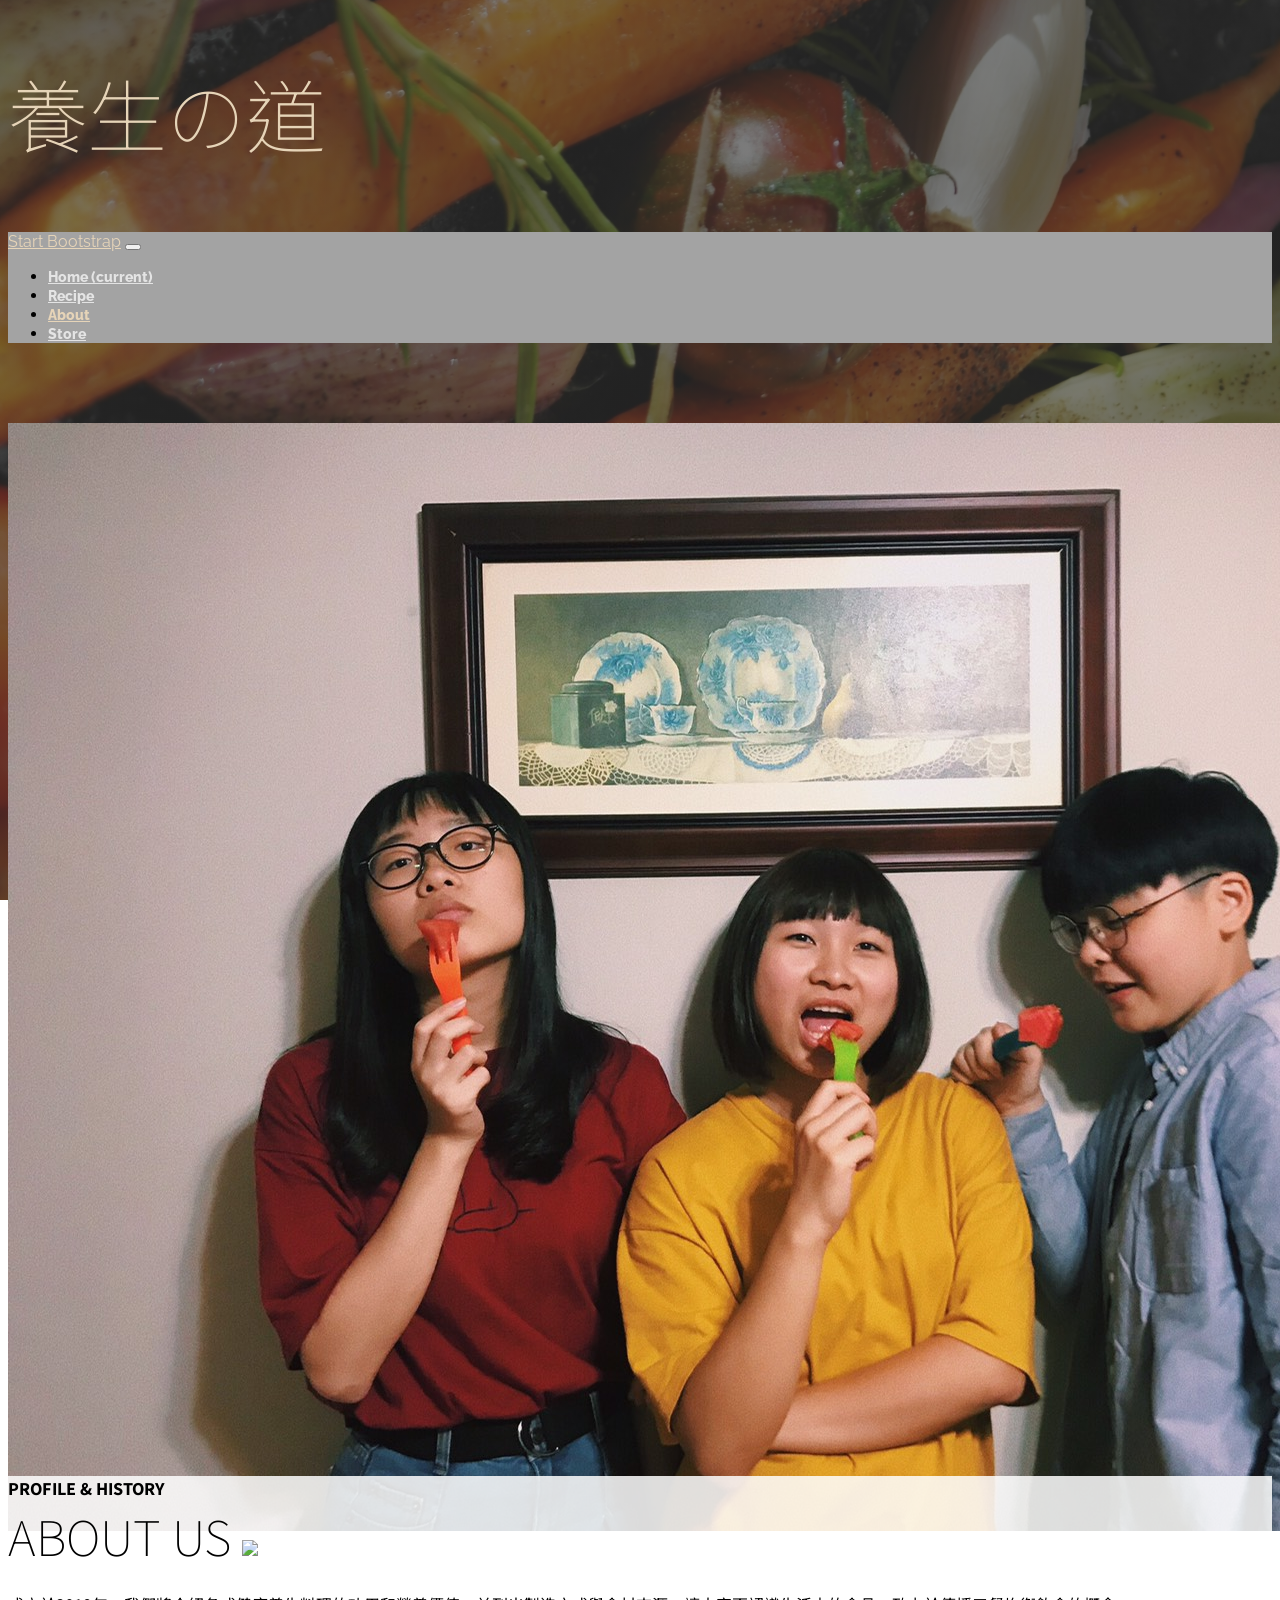
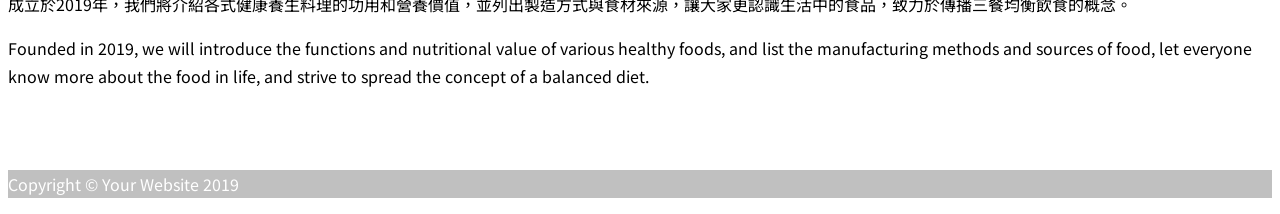
==== commit e66c2e92: "Update about.html" ====
--- a/about.html
+++ b/about.html
@@ -61,11 +61,11 @@
 	            <a class="nav-link text-uppercase text-expanded" href="index.html">Home
 	              <span class="sr-only">(current)</span>
 	            </a>
-	          </li>
-	          <li class="nav-item active px-lg-4">
+	          </li>	
+	         <li class="nav-item px-lg-4">
 	            <a class="nav-link text-uppercase text-expanded" href="products.html">Recipe</a>
 	          </li>
-	          <li class="nav-item px-lg-4">
+		 <li class="nav-item active px-lg-4">
 	            <a class="nav-link text-uppercase text-expanded" href="about.html">About</a> 
 	          </li>
 	          <li class="nav-item px-lg-4">
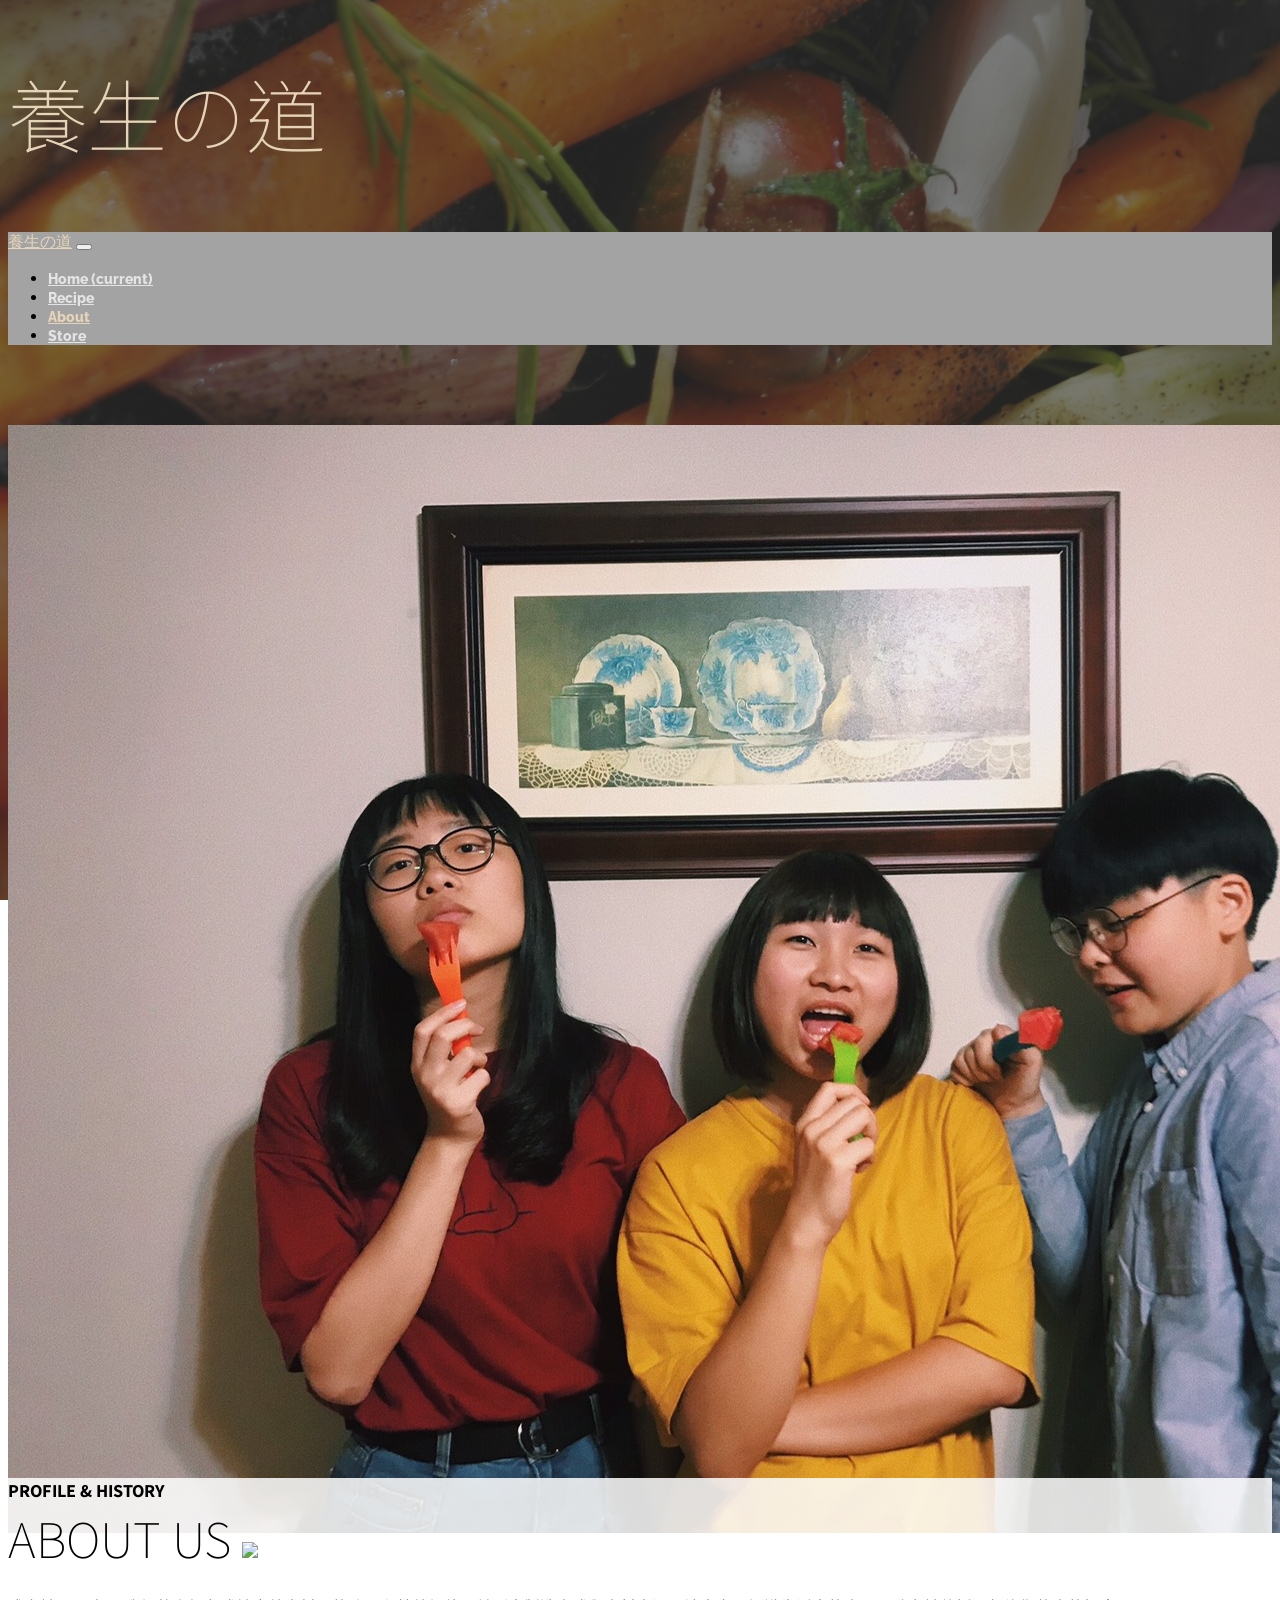
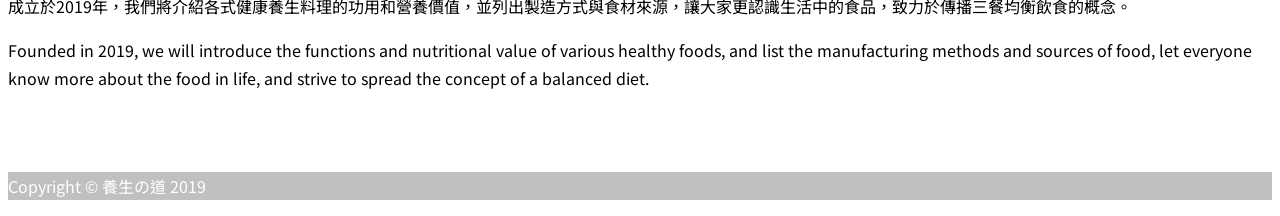
==== commit af34b3c8: "Update about.html" ====
--- a/about.html
+++ b/about.html
@@ -51,7 +51,7 @@
 	  <!-- Navigation -->
 	  <nav class="navbar navbar-expand-lg navbar-dark py-lg-4" id="mainNav">
 	    <div class="container">
-	      <a class="navbar-brand text-uppercase text-expanded font-weight-bold d-lg-none" href="#">Start Bootstrap</a>
+	      <a class="navbar-brand text-uppercase text-expanded font-weight-bold d-lg-none" href="#">養生の道</a>
 	      <button class="navbar-toggler" type="button" data-toggle="collapse" data-target="#navbarResponsive" aria-controls="navbarResponsive" aria-expanded="false" aria-label="Toggle navigation">
 	        <span class="navbar-toggler-icon"></span>
 	      </button>
@@ -100,7 +100,7 @@
 
 	  <footer class="footer text-faded text-center py-5">
 	    <div class="container">
-	      <p class="m-0 small">Copyright &copy; Your Website 2019</p>
+	      <p class="m-0 small">Copyright &copy; 養生の道 2019</p>
 	    </div>
 	  </footer>
 	
@@ -113,6 +113,6 @@
 	  AOS.init();
 	</script>
 	</body>
-	
+	 
 
 	</html>
--- a/css/myresume.css
+++ b/css/myresume.css
@@ -46,8 +46,8 @@
 }
 
 .btn-primary {
-  background-color: #e6d4b8 !important;
-  border-color: #e6d4b8 !important;
+  background-color:#2F4F4F !important;
+  border-color: #2F4F4F !important;
 }
 
 .btn-primary:hover, .btn-primary:focus, .btn-primary:active {
@@ -105,4 +105,3 @@
   opacity: 0.94;
 }
 
-
